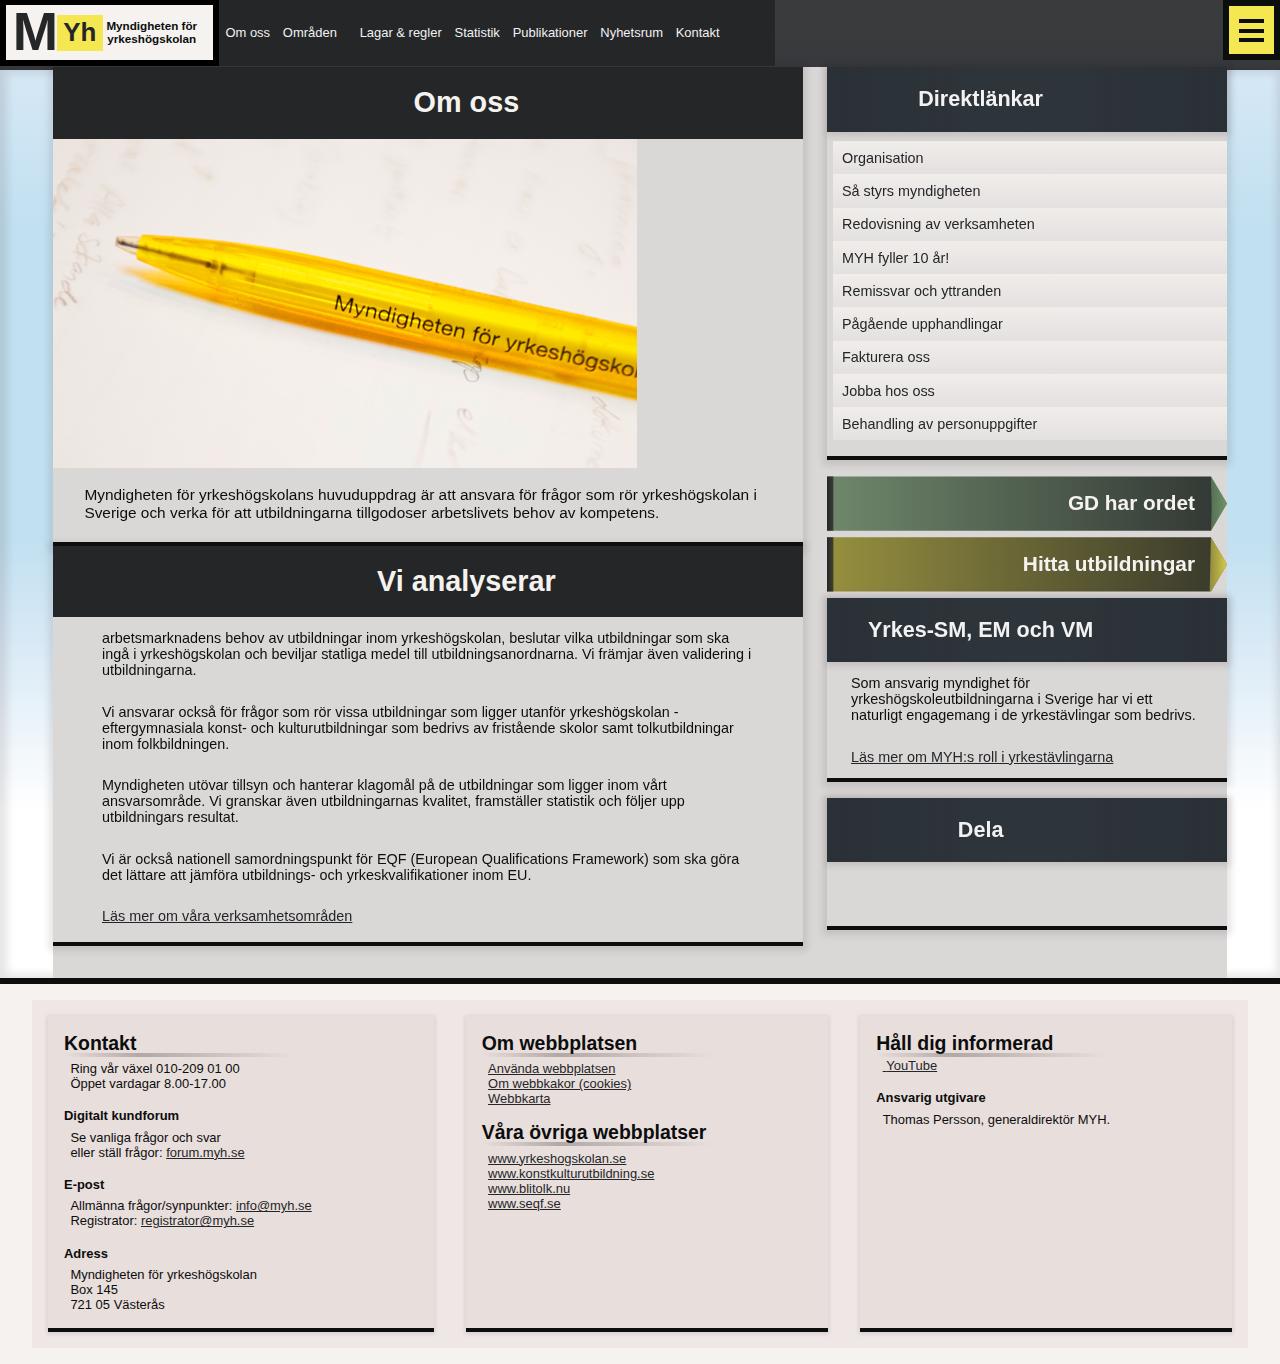
==== site/about/index.html @ 89498487 "yet more tag cleanup" ====
﻿<!DOCTYPE html>
<head><title> Om oss - Myndigheten för yrkeshögskolan </title>
	<meta name="keywords" content="myndigheten för yrkeshögskolan, utbildning, yrkeshögskolan" />
	<meta name="description" content="Myndigheten för yrkeshögskolan bidrar till att försörja arbetslivet med rätt kompetens i rätt tid." />

  <meta http-equiv="Content-Type" content="text/html; charset=UTF-8" />
  <meta name="viewport" content="width=device-width" />
  <meta http-equiv="X-UA-Compatible" content="IE=edge" />
  <link rel="shortcut icon" type="image/x-icon" href="/assets/images/favicon.ico" />
  <link rel="stylesheet" href="https://use.fontawesome.com/releases/v5.7.0/css/all.css" integrity="sha384-lZN37f5QGtY3VHgisS14W3ExzMWZxybE1SJSEsQp9S+oqd12jhcu+A56Ebc1zFSJ" crossorigin="anonymous" />
  <link href="/css/main.css" rel="stylesheet" />
</head>

<body>

  <input class="burger-check" id="expand" type="checkbox">

  <header role="banner" class="">

    <nav class="nav-main">
      <ul class="nav-links" aria-label="" role="navigation">
        <li><div class="myh-logo-text">
          <a href="index.html">
            <span class="header-logo">M</span>
            <span class="yh">Yh</span>
            <div class="tagline">Myndigheten för <div> yrkeshögskolan </div></div>
          </a>
        </div></li>

        <li><a href="/site/about/">Om oss</a></li>

        <li id="areas-link">
          <a href="/site/areas/">Områden</a>
          <menu id="areas" class="nav-sub">
            <ul class="menu menu-across">
              <li><a href="/site/areas#yrkeshogskolan">Yrkeshögskolan</a></li>
              <li><a href="/site/areas#konstkulturutbildningar">Konst- och kultur</a></li>
              <li><a href="/site/areas#tolk">Tolk </a></li>
              <li><a href="/site/areas#tillsyn">Endast tillsyn</a></li>
              <li><a href="/site/areas#seqf">SeQF</a></li>
              <li><a href="/site/areas#validering">Validering</a></li>
            </ul>
          </menu>
        </li>

        <li><a href="/site/regulations/">Lagar & regler</a></li>
        <li><a href="/site/stats/">Statistik</a></li>
        <li><a href="/site/published/">Publikationer</a></li>
        <li><a href="/site/newsdesk/">Nyhetsrum</a></li>
        <li><a href="/site/contact/">Kontakt</a></li>
      </ul>
    </nav>

    <form class="search" action="/Sok/" method="get">
      <i class="icon-b-search-dark"></i>
      <input type="search" id="header_global_search" placeholder="sök..." name="q" />
      <button type="submit">Sök</button>
    </form>

    <div class="myh-burger">
      <label for="expand" class="burger"></label>
    </div>

  </header>

  <main class="perspective-top page-content">


    <div class="content">
      <div class="primary">

        <section class="">
          <h1>Om oss</h1>

          <img src="/img/MYH_Penna.png" alt="" />

          <div class="teaser">
            <p>Myndigheten för yrkeshögskolans huvuduppdrag är att ansvara för frågor som rör yrkeshögskolan i Sverige och verka för att utbildningarna tillgodoser arbetslivets behov av kompetens. </p>
          </div>
        </section>


        <section class="raw-text">
          <h1>Vi analyserar</h1>
          <p>arbetsmarknadens behov av utbildningar inom yrkeshögskolan, beslutar vilka utbildningar som ska ingå i yrkeshögskolan och beviljar statliga medel till utbildningsanordnarna.&nbsp;Vi främjar även validering i utbildningarna.</p>
          <p><span>Vi ansvarar också&nbsp;</span><span>för frågor som rör vissa utbildningar&nbsp;</span><span>som ligger utanför yrkeshögskolan&nbsp;- eftergymnasiala konst- och kulturutbildningar som <span>bedrivs av fristående skolor&nbsp;</span>samt</span><span>&nbsp;</span><span>tolkutbildningar inom folkbildningen.</span></p>
          <p>Myndigheten utövar tillsyn och hanterar klagomål på de utbildningar som ligger inom vårt ansvarsområde. Vi granskar även utbildningarnas kvalitet, framställer statistik och följer upp utbildningars resultat.</p>
          <p>Vi är också nationell samordningspunkt för EQF (European Qualifications Framework) som ska göra det lättare att jämföra utbildnings- och yrkeskvalifikationer inom EU.</p>
          <p><a title="Till avdelningen Verksamhetsområden" href="/site/areas/">Läs mer om våra verksamhetsområden</a></p>
        </section>

      </div>


      <div class="sidebar" role="complementary">

        <section class="sub-nav">
          <h2>Direktlänkar</h2>
          <ul class="menu">
            <li><a href="/site/about/Organisation/">Organisation</a></li><li><a href="/site/about/Sa-styrs-myndigheten/">Så styrs myndigheten</a></li><li><a href="/site/about/Redovisning-av-verksamheten1/">Redovisning av verksamheten</a></li><li><a href="/site/about/MYH-fyller-10-ar/">MYH fyller 10 år!</a></li><li><a href="/site/about/Remissvar-och-yttranden/">Remissvar och yttranden</a></li><li><a href="/site/about/Pagaende-upphandlingar/">Pågående upphandlingar</a></li><li><a href="/site/about/Fakturera-oss/">Fakturera oss</a></li><li><a href="/site/about/Jobba-hos-oss/">Jobba hos oss</a></li><li><a href="/site/about/Behandling-av-personuppgifter/">Behandling av personuppgifter</a></li></ul>
        </section>

        <div class="box-banner green"><a href="/site/about/Organisation/Generaldirektoren-GD/GD-har-ordet/">GD har ordet</a></div>
        <div class="box-banner yellow"><a href="/Hitta-utbildningar/">Hitta utbildningar</a></div>

        <section class="">
          <h2>Yrkes-SM, EM och VM</h2>
          <div class="raw-text"><p>Som ansvarig myndighet för yrkeshögskoleutbildningarna i Sverige har vi ett naturligt engagemang i de yrkestävlingar som bedrivs.</p>
            <p><a href="/site/about/Var-roll-i-yrkestavlingarna/">Läs mer om MYH:s roll i yrkestävlingarna</a></p></div>
        </section>


        <section class="social-box">
          <h2>Dela</h2>
          <ul class="social-links">
            <li> <a title="Dela via Facebook" class="icon-b-facebook-dark" href="https://www.facebook.com/sharer/sharer.php?u=http%3a%2f%2fwww.myh.se%2fOm-oss%2f" rel="nofollow" target="_blank"><span class="visually-hidden">Dela via Facebook</span></a> </li>
            <li> <a title="Dela via Twitter" class="addthis_button_twitter icon-b-twitter-dark" href="https://twitter.com/share?url=http%3a%2f%2fwww.myh.se%2fOm-oss%2f&amp;text=Om+oss" rel="nofollow" target="_blank"><span class="visually-hidden">Dela via Twitter</span></a> </li>
            <li> <a title="Dela via E-post" class="addthis_button_email icon-b-mail-dark" href="mailto:?body=%0d%0aOm oss%0d%0ahttp%3a%2f%2fwww.myh.se%2fOm-oss%2f&amp;subject=" rel="nofollow"><span class="visually-hidden">Dela via E-post</span></a> </li>
          </ul>
        </section>

      </div>
    </div>

  </main>

<footer>
  <div role="contentinfo" class="footer-content">

    <div class="footer-column">
      <h2>Kontakt</h2>
      <p>Ring vår växel <strong>010-209 01 00</strong>
        <br/>Öppet vardagar <strong>8.00-17.00</strong> </p>
      <h4>Digitalt kundforum</h4>
      <p><span>Se vanliga frågor och svar </br> eller ställ frågor: </span><a href="https://forum.myh.se" target="_blank">forum.myh.se</a></p>
      <h4 class="tel"><span class="type">E-post</span></h4>
      <p>Allmänna frågor/synpunkter: <a class="email" href="mailto:info@myh.se">info@myh.se<br /></a>Registrator: <a class="url" href="mailto:registrator@myh.se">registrator@myh.se</a></p>
      <h4 class="tel"><span class="type">Adress</span></h4>
      <div class="adr"> <p class="">Myndigheten för yrkeshögskolan<br />Box 145<br />

      <span class="postal-code">721 05</span> <span class="locality">Västerås</span></p> </div>
    </div>

    <div class="footer-column">
      <h2>Om webbplatsen</h2>
      <p><a title="Använda webbplatsen" class="url" href="/Om-webbplatsen/Anvanda-webbplatsen/">Använda webbplatsen</a><br /><a title="Om webbkakor (cookies)" class="url" href="/Om-webbplatsen/Webbkakor-pa-den-har-webbplatsen/" accesskey="8">Om webbkakor (cookies)</a><br /><a class="url" href="/Webbkarta/" accesskey="3">Webbkarta</a><br /><br /></p>
      <h2>Våra&nbsp;övriga webbplatser</h2>
      <p><a class="url" href="https://www.yrkeshogskolan.se" target="blank">www.yrkeshogskolan.se<br /></a><a href="https://www.konstkulturutbildning.se" target="_blank">www.konstkulturutbildning.se</a><br /><a class="url" href="https://www.myh.se/blitolk/" target="_blank">www.blitolk.nu</a><br /><a href="https://www.seqf.se" target="_blank">www.seqf.se</a></p>
    </div>

    <div class="footer-column">
      <h2>Håll dig informerad</h2>
      <ul class="footer-social-media"> <li><a href="https://www.youtube.com/channel/UC8iPn0eKy-5vQ6Mx_-ep-KA" target="_blank"><em class="fab fa-youtube">&nbsp;</em>YouTube</a></li> </ul>

      <h4>Ansvarig utgivare</h4> <p>Thomas Persson, generaldirektör MYH.</p>
    </div>

  </div>
</footer>

</body>
</html>
---- css/main.css ----
/* vim: tabstop=2 shiftwidth=2 */

@import "peripheral.css";
@import "header.css";
@import "media.css";
@import "input.css";
@import "component/actions.css";
@import "component/articles.css";
@import "component/calendar.css";


/* wanted to put in own file but wasnt compatible with live reload solution... */
:root { /* general vars */
  /* SIZES */
  --space:             1.2rem;
  --space-lg:          1.6rem;
  --space-edges:       0.4rem;

  /* should also use: */
  --pad-section:       1.0rem;
  --pad-section-inner: 0.4rem;
  --pad-to-edge:       0; /* hug outer sides until start putting padding around */
  
  --sidebar-margin:    var(--space);
  --link-offset:       var(--header-height);
  --side-min-fraction: 0.30;
  --side-min-pixels:   300px;
  --side-max-fraction: 0.70;
  --side-max-pixels:   500px;

  --header-height:     4.2rem; /* the slim header when not open */
  /* --header-height:     3.6rem; /1* the slim header when not open *1/ */
  --logo-top-height:   5rem; /* this ok - height of pre-header logo */
  --article-img-above-margin: 6rem;

  --line-width:        0.4rem; /* main design line/border width */ /* 0.125 normally 2px but nah ends up weird when font scales to like 1.67 and shize */
  --content-max-width: 1000px;

  --perspective:       100;
  --parallax:          12;
  --parallax-scale:    calc(1 + (1 / var(--perspective) * var(--parallax)));
  --parallax-px:       calc(-1px * var(--parallax));
  --parallax-sm:       calc(0.50 * var(--parallax));
  --parallax-sm-scale: calc(1 + (1 / var(--perspective) * var(--parallax-sm)));
  --parallax-sm-px:    calc(-1px * var(--parallax-sm));
  --para:              var(--parallax-sm);
  --para-px:           var(--parallax-sm-px);
  --para-scale:        var(--parallax-sm-scale);

  /* COLORS */
  --hue-1:             180;
  --hue-2:             208;
  --hue-3:              55;
  --hue-4:              0;
  /* --myh-yellow:        hsl(55, 100%, 51%); */
  --myh-yellow:        hsl(55, 89%, 64%); /* tone of yellow when slightly transp */
  --bg-light-blue:     hsl(205, 61%, 90%);
  --bg-light-blue-2:   hsl(201, 62%, 85%);
  /* --good-yellow:        hsl(49, 85%,70%, 0.4); */
  --lum-dark-1:         5%;
  --lum-dark-2:        15%;
  --lum-dark-3:        25%;
  --lum-light-1:       calc(100% - var(--lum-dark-1));
  --lum-light-2:       calc(100% - var(--lum-dark-2));
  --lum-light-3:       calc(100% - var(--lum-dark-3));
  --sat-low-1:           4%;
  --sat-low-2:          9%;
  --sat-mid-1:          16%;
  --sat-mid-2:          22%;
  --sat-high-1:         36%;
  --sat-high-2:         50%;

  --light-1:           hsl(var(--hue-2), var(--sat-low-1), var(--lum-light-1));
  --light-text:        hsl(29, var(--sat-mid-2), var(--lum-light-1));

  --nav-accent: hsla(var(--hue-3), var(--sat-mid-1), var(--lum-dark-3), 0.75);
  --neutral-accent: #9ae; /* link? */
  --dark-1:     hsl(var(--hue-1),  var(--sat-low-1),  var(--lum-dark-1));
  --dark-2:     hsl(var(--hue-2),  var(--sat-low-1),  var(--lum-dark-2));

  --opacity-regular:  0.25;
  --opacity-faint:    0.12;
  --box-regular-color:    hsla(0, 10%, var(--lum-dark-2), var(--opacity-regular));
  --box-faint-color:      hsla(0, 20%, var(--lum-dark-2), var(--opacity-faint));
  --box-regular-color-flip: var(--box-regular-color); /* light mode always dark shadows */
  --box-faint-color-flip:   var(--box-faint-color);

  --gradient-bg-main: linear-gradient(-77deg, hsl(280, var(--sat-low-2), 12%), hsl(100, var(--sat-low-2), 12%));
  /* --heading-on-img-bg: linear-gradient(30deg, */
  /*     hsl(var(--hue-2), var(--sat-mid-1), 25%, 0.50) 30%, */
  /*     hsl(var(--hue-1), var(--sat-mid-1), 10%, 0.30) 50%); */
  --heading-on-img-bg: hsl(var(--hue-2), var(--sat-mid-1), 25%, 0.50);
  --heading-no-img-bg: linear-gradient(to bottom,
      /* transparent -50%, */
      hsl(var(--hue-2), var(--sat-mid-1), 25%, 0.20),
      hsl(var(--hue-2), var(--sat-mid-2), 25%, 0.80) 80%
      );
  --section-bg: hsl(var(--hue-4), var(--sat-mid-2), 68%, var(--opacity-faint));

  
  --border-opacity:      0.20;
  --light-border-color:  hsl(var(--hue-1), 7%, 0%, var(--border-opacity));
  --thin-border-width:   0px;

  --fg-1:       var(--dark-1);
  --fg-2:       var(--dark-2);

  --lum-fg-1:   var(--lum-dark-1);
  --lum-fg-2:   var(--lum-dark-2);
  --lum-fg-3:   var(--lum-dark-3);
  --bg-1:       var(--light-1);
  --bg-2:       var(--light-text);
  --lum-bg-3:   var(--lum-light-3);
  --lum-bg-1:   var(--lum-light-1);
  --lum-bg-2:   var(--lum-light-2);

  --applying-color: hsl(var(--hue-1), var(--sat-mid-1), 50%, 0.6);
  /* --applying-color: var(--myh-yellow); */
  /* --applying-color: hsl(55, 100%, 51%, 0.8); */
  --existing-color: hsl(var(--hue-2), var(--sat-mid-1), 50%, 0.6);
  /* --existing-color: hsl(var(--hue-2), var(--sat-mid-1), 10%, 0.8); */
  /* was digging with hue at 180 and 208 respectively. green/blue */
  
  --search-visible: none;
  --nav-visible: none;
  --display-tagline: none;
  /* --search-visible: hidden; */
  /* --nav-visible: hidden; */
}

@media screen and (min-width: 800px) {
  :root {
    --space: 1.5rem;
    --space-lg: 2.0rem;
    --display-tagline: inline-flex;
  }
}
@media screen and (min-width: 1100px) {
  :root {
    --pad-to-edge: var(--space-edges);
    --nav-visible: block;
    /* --nav-visible: visible; */
    --search-visible: block;
    /* --search-visible: visible; */
  }
  .nav-links {
     background: var(--fg-2);
     /* overflow-x: hidden; */
   }
 .applies {
   flex-direction: row;
   display: flex;
   /* align-items: space-between; */
   /* align-items: inherit; */
  }
 .apply-header > * {
   display: block;
 }
}
@media screen and (max-width: 600px),
       screen and (max-height: 600px) {
  :root {
    --space: 0.8rem;
    --space-lg: 1.2rem;
  }
 .applies {
   flex-direction: column;
   /* align-items: space-between; */
   align-items: inherit;
  }
 .apply-header > * {
   display: inline;
 }
}
@media not all and (min-resolution:.001dpcm), /* is safari */
       (prefers-reduced-motion: reduce) {     /* wants no parallax */
  :root {
    --perspective: 1; /* just to be sure */
    --parallax:    0;
  }
}
@supports (-webkit-overflow-scrolling: touch) { /* iOS devices */
  body { /* prevent insane bumping of p font size in landscape and more */
    text-size-adjust: 100%; -webkit-text-size-adjust: 100%;
  }
}
@media only screen and (-webkit-device-pixel-ratio: 3) {
  :root { /* *im thinking this is what it's about. 3 vs 2 pixels per pixel */
  }
}
@media only screen and (min-device-width : 375px) and (max-device-width : 812px) and (-webkit-device-pixel-ratio : 3) {
  /* iphone x */
} @media only screen and (min-device-width : 375px) and (max-device-width : 667px) {
  /* iphone 6-8. i mean not really tho could be loads?? */
} @media only screen and (min-device-width : 414px) and (max-device-width : 736px) {
  /* 6-8 plus */
}
@media screen and (max-width: 400px) {
  :root {
    /* font-size: 0.80rem; */
  }
}
@supports (backdrop-filter: blur(1px)) {
 
}
@supports not (backdrop-filter: blur(1px)) {
  /* fallbacks for firefox... */
 
}

* {
  box-sizing: border-box;
  /* margin:  0.1rem; */
  /* padding: 0.1rem; */
}

html {
  /* height: 100%; */ /* setting height 100% makes sticky header disappear after that amount */
  /* which isnt good, but investigate for sticky/parallax effects - means sticky sections without prog higher z-index chaos? */
 
  overflow-x: hidden; /* gotta be on both or doesnt work on iphone hmm */
  overflow-y: visible;
  scroll-behavior: smooth; /* makes in-page links scroll to target beautifully in chrome */
}

body {
  font-family: 'Open Sans', sans-serif;
  color: var(--fg-1);
  margin: 0;
  height: 100%;
  display: flex;
  flex-flow: column;
  font-size: 0.9rem;
  
  background: linear-gradient(to bottom,
    transparent 2%,
    var(--bg-light-blue) 8%,
    var(--bg-light-blue-2) 25%,
    var(--bg-light-blue-2) 60%,
    var(--bg-light-blue) 70%,
    transparent 90%
    );
  background-repeat: no-repeat;
  background-attachment: fixed;
  /* background-color: var(--bg-1); */
  /* background-color: var(--bg-light-blue); */
  transform: translateZ(0px); /* needed by some browsers */ /* on parent of parallax wrapper (which is main) */
}


ul {
  padding-inline-start: 0.4rem;
  margin: 0.2rem 0;
}

li {
  list-style: none;
  /* padding: 0 0.5em 0 0; */
  padding-right: 0.4em;
}

nav a {
  /* color: var(--fg-2); */
  /* background: hsl(var(--hue-3), 20%, 60%, 0.2); */
}
nav a, menu a, .menu a, section h2 > a, section h1 > a {
  text-decoration: none;
}

.visually-hidden {
  display: none;
  visibility: hidden;
}

.intro,
 .article-flow, .article-item,
 .cal-item,
.action-twin,
footer, .footer-content, .footer-column {
  background: var(--section-bg);
}
.intro, .article-flow, .article-item,
 .cal-list,  .action-twin,
.footer-column {
   box-shadow: 0px 1px 4px 1px var(--box-faint-color);
}

.content > * { /* primary, sidebar... */
  /* box-shadow: 1px 1px 4px 1px var(--box-faint-color); */
}


menu {
  /* overflow-x: scroll; */
  /* position: relative; */
  display: flex;
  padding: 0;
  /* flex-wrap: wrap; */
  /* flex: 1 2 auto; */
}
.menu { /* ul usually inside a menu, should go in an actual menu or nav */
  /* display: flex; /1* hmm if skip flex on this then .areas behaves reasonable... *1/ */
  justify-content: space-around;
  align-items: center;
  /* flex-wrap: nowrap; */
  flex: 1 1 auto;
}
.menu > li {
  padding: 0.6em;
  background: linear-gradient(to bottom, var(--bg-2) -40%, transparent 170%);
}
.menu > li:hover {
  /* filter: invert() contrast(100%); */
  filter: invert() contrast(70%) brightness(130%);
  /* padding: 0.4em; */
  /* background: linear-gradient(to bottom, var(--bg-2) -30%, transparent 130%); */
}
.menu-down {
  display: flex;
  flex: 1 2 auto;
  flex-wrap: wrap;
  justify-content: flex-start;
}
.menu-down li {
  /* min-width: 100%; /1* ensure each gets own line *1/ */
  min-width: 55%; /* ensure each gets own line */
  /* annoying is it takes that as off like, maximum possible, instead of self */
  background: linear-gradient(to bottom,
    hsl(var(--hue-1), 30%, 40%, 0.3) 0%,
    hsl(var(--hue-2), 30%, 40%, 0.3) 120%);
  padding: 0.4rem;
}
.menu-across {
  display: flex; /* hmm if skip flex on this then .areas behaves reasonable... */
  overflow-x: scroll;
  flex-wrap: nowrap;
  justify-content: space-evenly;
  align-items: space-between;
  width: 100%; /* maybe not necessarily tho... but probably */
}
.menu-across > li {
  margin: 0 0.4rem;
}

nav {
  /* position: relative; */
  display: flex;
  overflow-x: scroll;
  /* flex-wrap: wrap; */
  flex: 0.2 2 auto;
  /* background: linear-gradient(-77deg, var(--bg-1) 0%, var(--nav-accent) 50%); */
  /* background-color: var(--fg-2); */
  color: var(--bg-1);
}
nav > ul > li:hover {
  background: var(--fg-1);
  /* filter: invert(); */
}

.nav-tools { /* top tool menu */
  /* position: absolute; */
  position: relative;
  right: 0; bottom: 0;
  color: var(--fg-1);
  z-index: 10;
  margin-right: 1rem;
}

.nav-banners { /* box of banner links */
  /* margin: 1.0rem 0; */
  /* height: auto; */
  display: flex;
  flex-direction: column;
  align-items: stretch;
  /* margin: auto; */
  padding-bottom: 6rem; /* haphazard adj for what appears to be a bug? w section expansion vs content */
}
.box-banner { /* box of banner links */
  /* position: sticky; */
  /* top: var(--header-height); */
  /* left: 0; */
}
/* new box banner DIY */
.box-banner { /* box of banner links */
  --arrow-width-start: calc(4 * var(--line-width));
  --arrow-width: var(--arrow-width-start);
  --arrow-front: 1rem;
  margin-bottom: var(--pad-section-inner);
  padding: 1rem;
  padding-right: 2.0rem;
  /* position: relative; */ /* breaks inline somehow? */
  text-align: right;
  
  --banner-color: transparent;
  --border-color: var(--fg-2);
  background: linear-gradient(to right, 
         var(--banner-color) -100%,
         var(--fg-2) 120%);
    
  --path: polygon(0 0, calc(100% - var(--arrow-front)) 0,
             100% 50%, calc(100% - var(--arrow-front)) 100%,
               /* 0 100%, 0 50%); */
               0 100%);
    
  clip-path: var(--path);
  transition: clip-path 1.0s;
}

.box-banner.light {
  --border-color: var(--bg-2);
}
.box-banner.alpha {
  --border-color: hsl(var(--hue-2), var(--sat-low-2), var(--lum-light-3), 0.5);
}
.box-banner.left {
  --path: polygon(100% 0, 100% 100%, 
             calc(0% + var(--arrow-front))  100%,
             0 50%,
             calc(0% + var(--arrow-front))   0);
             /* very nice anim btw when switch right-left. explore... */
}
.box-banner::before, .box-banner::after { /* make the arrows */
  position: absolute;
  content: "";
  top: 0;
  height: 100%;
  width: var(--arrow-width);
  transition: width 0.4s;
  z-index: -1;
}
.box-banner::before { /* make the arrow */
  background: linear-gradient(to right, var(--border-color) 0%, transparent 100%);
  left: 0rem;
  --half: calc(50% - 0.5*var(--arrow-width-start) + var(--line-width));
  clip-path: polygon(
     0 0, var(--half) 0,
     calc(100% - var(--arrow-width-start) + var(--line-width)) 50%,
     var(--half) 100%, 0 100%);
}

.box-banner::after {
  background: linear-gradient(to right, transparent -50%, var(--banner-color) 130%);
  right: 0;
  clip-path: polygon(0 0, 100% 0, 100% 100%, 0% 100%, 40% 50%);
}

.box-banner.left::before { /* make the arrow */
  background: linear-gradient(to left, var(--border-color) 0%, transparent 100%);
  --half: calc(100% - (50% - 0.5*var(--arrow-width-start) + var(--line-width)));
  clip-path: polygon(100% 0, 100% 100%,
         var(--half) 100%,
         calc(0% + var(--arrow-width-start) - var(--line-width)) 50%,
         var(--half) 0%);
   right: 0;
   left: unset;
 }
.box-banner.left::after {
  clip-path: polygon(100% 0, 100% 100%, 50% 100%, 50% 50%, 50% 0);
  opacity: 0.5;
}

.box-banner a {
  font-size: 1.3rem;
  line-height: 1.4rem;
  text-decoration: none;
  align-self: center;
  color: var(--bg-2);
  font-weight: 600;
  z-index: 10;
}
.box-banner a h1, .box-banner a > div, .box-banner img {
  display: inline;
  width: 30%;
}
.box-banner:hover {
  /* XXX some weird thing on article-section h2 hover, these also get affected */
  /* filter: saturate(90%); */
  --arrow-width: 80%;
  --arrow-front: 2rem;
}
.box-banner:hover a {
  text-shadow: 1px 1px 1px var(--box-faint-color);
}
.box-banner.green {
  --banner-color: hsl(110, var(--sat-high-2), 70%, 0.7);
}
.box-banner.yellow {
  --banner-color: var(--myh-yellow);
}
.box-banner.blue {
  --banner-color: hsl(233, 60%, 30%, 0.8);
}
.box-banner.black {
  --banner-color: var(--dark-2);
}

.box-banner.advanced  {
  position: relative;
  display: flex;
  padding: 0;
  text-align: left;
  height: 50%;
}
.box-banner.advanced > img {
  position: relative;
  left: 0; top: 0;
  height: 100%;
  object-fit: cover;
}
.box-banner.advanced > h3 {
  position: absolute;
  left: 0.6rem;
  top: 15%; /* basically midddle, of square eu star anyways, other stuff? */
  /* det breaks on longer text haha */
  text-align: left;
  color: var(--bg-2);
}
.box-banner.advanced > a  {
  position: relative;
  height: auto;
  /* font-size: 1.2em; */
  line-height: 1.2em;
  padding: 0.4rem 1.6rem 0.4rem 0.4rem;
  white-space: pre-wrap;
}


.nav-communications {
  /* display: flex; */
  /* flex-wrap: nowrap; */
}
.nav-communications > ul {
  display: flex;
  flex-wrap: nowrap;
  justify-content: space-around;
}
.nav-communications > ul > li {
  margin: 0 0.5rem;
}

.widescreen-safe > h2 {
}

main {
  border: 0; /* covered by .line-bottom-h */
  /* max-width: var(--content-max-width); */
  /* margin: auto; /1* causes everything always squished in middle no matter flexin *1/ */

  display: flex;
  flex-flow: column wrap;
  justify-content: space-between;
  position: relative;
  box-shadow: inset 2px 1px 9px 5px var(--box-faint-color);
  z-index: 2;
}

.content { /* anything below intro */
  z-index: 15;
  /* background: var(--bg-1); */
  /* OR */
  /* background: hsla(0, 10%, 80%, 0.7); */
  /* backdrop-filter: blur(2rem) brightness(120%); */
  /* OR */
  background: hsla(0, var(--sat-low-1), var(--lum-light-2), 1.0);
  /* padding-top: 0.8rem; */
  
  max-width: 1350px;
  
  display: flex;
  flex-wrap: wrap;
  justify-content: space-evenly;
  margin: auto;
  padding-bottom: 2rem;
}
.content > * {
  justify-content: flex-start;
  /* justify-content: space-between; */
  /* align-items: flex-start; */
  /* flex: 1 1; */
}
/* .content section { */
/*   margin-bottom: 2.0rem; */
/* } */

.primary { /* general content on left side */
  flex: 1.5 3 400px;
  /* min-width: max(60%, 400px); */
  /* max-width: 100%; */
  max-width: 750px;
  margin: 0;
  /* margin-right: 0.4rem; */
  /* border-right: 0.4rem solid; */
  /* border-right: 1px solid; */
 
  display: flex; /* needed here as well no? */
  flex-wrap: wrap;
  position: relative;
  justify-content: center;
  /* align-items: center; *1/ /1* makes top not line up nice :/ */
  /* align-items: space-between; /1* makes top not line up nice :/ */
  align-items: normal;
}
.primary > section {
  /* padding-left: var(--pad-to-edge); */
}
.sidebar { /* extra content in right sidebar, responsively wrapping to below primary as needed */
  /* flex: 2 1 auto; */
  flex: 2 4 200px;
  max-width: 400px;
  position: relative;
  /* justify-content: space-between; */
  justify-content: flex-start;
  align-items: space-between;
  margin-left: var(--sidebar-margin);
  /* border-left: 0.4rem solid; */
  /* border-left: 1px solid; */
  
  display: flex;
  /* flex-flow: column wrap; */
  flex-wrap: wrap;
  flex-direction: column; /* without still wraps same BUT stuff isnt fitted to width etc */
  /* min-width: max(calc(100% * var(--side-min-fraction)), var(--side-min-pixels)); */
  /* /1* min-width: calc(100% * var(--side-min-fraction)); *1/ */
  /* flex: 1 2 30%; */
  flex: 1 2 150px;
  /* flex: 0.1 5 30%; */
}
.sidebar > section > h2 { /* hug edge until we hit max-width */
  /* padding-right: var(--pad-to-edge); */
  /* other issue with this is would need to keep track of more things to handle when flex is wrapping etc. no go? */
  padding: 1.2rem 7.0rem 1.2rem 1.2rem;
}
.sidebar > section  {
  margin-bottom: 1rem;
}

section { /* one main section (header + piece of content) */
  /* flex: 2 1 auto; */
  width: 100%;
  position: relative;
  justify-content: center;
  align-items: center;

  /* background: var(--section-bg); */
  /* background: var(--fg-1); */

  /* padding: var(--pad-section-inner); */
  /* padding: 0 var(--pad-section-inner) var(--pad-section-inner) var(--pad-section-inner); */
  /* padding-bottom: var(--pad-section-inner); */
  border-bottom: 4px solid;
  box-shadow: 0px 1px 7px 4px var(--box-faint-color);
}
section ul {
  padding: 0 0.4rem;
  /* border-bottom: 2px solid; */
}
/* section h1, section h2 { */
section > h1, section > h2 {
  text-align: center;
  padding:  var(--space) var(--pad-section-inner);
  padding: 1.2rem 1.2rem 1.2rem 6rem;
  width: 100%;
  /* z-index: -1; */
  z-index: 12;
  margin: 0;

  position: sticky;
  top: 0;
}
section > h1 {
  background: var(--fg-2);
  color: var(--bg-2);
  /* margin: 0; */
}
section > h2 { /* is also img bg somehow... fix */
  color: var(--bg-1);
  background: linear-gradient(to right,
    hsl(var(--hue-2), var(--sat-high-1), 8%, 0.87) -25%,
    hsl(var(--hue-2), var(--sat-mid-1), 17%, 0.95) 50%,
    hsl(var(--hue-2), var(--sat-high-1), 8%, 0.87) 125%);
  box-shadow: 1px 2px 6px 2px var(--box-faint-color);
  
  position: sticky;
  top: 0;
  /* top: var(--header-height); */
  /* z-index: 10; */
  left: 0;
  z-index: 30;
  backdrop-filter: blur(4px);

}
section > h3 {
  padding: 0.4rem 0.8rem;
  color: var(--fg-2);
  background: var(--bg-2);
  margin-bottom: 0.4em;
}
section > ul > li > h3 { /* from calendar div - could be generic for minor headings?? */
  text-align: center;
  width: 100%;
  padding: 1rem 0;
  margin: 0 0;
  background: linear-gradient(70deg, transparent -10%, var(--bg-1), var(--bg-2), transparent 110%);
  opacity: 0.9;
  border-left: 0.4rem solid;
}

section > ul { /* from calendar div - could be generic for minor headings?? */
  padding: 0.4rem 0.0rem 0.8rem 0.4rem;
  /* padding-top: 0.8rem; */
  /* padding-bottom: 0.8rem; */
}
section > ul > li { /* from calendar div - could be generic for minor headings?? */
  padding-bottom: 0.4rem;
  padding-top: 0.4rem;
  padding-left: 0.8rem;
}
p {
  padding-left: 0.4rem;
  max-width: 700px;
  margin: auto;
}
section > p {
  padding: 0.4rem 1.2rem 0.8rem;
}
.flip-headings > h2 {
  color: var(--fg-1);
  background: var(--bg-2);
}

.contact-info > p {
  margin-bottom: 2rem;
  padding-left: 1rem;
}

section h2 > a { /* filter publications stuff */
  text-decoration: none;
}
.teaser { /* generally page intro text */
  font-size: 1.07em;
  padding: 1em;
 
}

.filter { /* filter publications stuff */
}
.filter > h3 { /* filter publications stuff */
  border-left: 0.4rem solid;
}
.filter > ul { /* filter publications stuff */
  margin-left: 0.4rem;
}
.filter-submenu > li:first-of-type { /* filter publications stuff */
  font-weight: 600;
  margin-top: 0.8rem;
  margin-bottom: 0.4rem;
  /* border-bottom: 0.2rem solid; */
}

.filter-submenu > li:nth-of-type(2) { /* filter publications stuff */
  border-top: 0.2rem solid;
}
.filter-submenu > li > a {
  display: flex;
  justify-content: space-between;
}
.filter-submenu > li > a > span {
  position: absolute;
  right: 0;
  margin-right: 0.8rem;
  font-size: 0.87em;
}

.menu-item-number, .filter-submenu > li > a > span { /* same shit */
  margin-left: 1rem;
  text-align: right;
  /* filter: invert(); */
  /* padding: 0.2rem 0.8rem 0; */
  /* /1* margin: -0.8rem; *1/ */
  background: var(--fg-2);
  color: var(--bg-2);
  
  padding: 0.4rem 1.8rem 0.8rem 1.2rem;
  margin: -0.8rem;
}

.subscribe {

}
/* main > section:first-of-type { /1* top section: no upper border *1/ */
/* } */
/* main > section:last-of-type { /1* last section, no bottom border *1/ */
/* } */


a {
  color: var(--fg-2);
}
a:focus, a:hover {
  /* transform: scale(1.15); */
  filter: brightness(115%) drop-shadow(0.2rem 0.2rem 0.3rem 0.1rem var(--fg-1));
  /* text-shadow: 1px 1px 1px var(--bg-2); */
  text-shadow: 1px 1px 1px var(--box-faint-color);
  /* box-shadow: 1px 1px 3px var(--fg-2); */
}



/* h4::first-yetter { /1* nice looking fancy. why isnt applying within category?? *1/ */
/*   font-size: 110%; */
/*   /1* filter: brightness(110%); *1/ */
/* } */
/* h4::first-letter { /1* try smthing *1/ */
/*   font-size: 110%; */
/*   background: var(--myh-yellow); */
/*   padding-left: 0.2rem; */
/* } */

/* /1* bs to recreate logo sorta. but need first two letters obvs. *1/ */
/* h4 { */
/*   position: relative; */
/* } */
/* h4::before { /1* try smthing *1/ */
/*   position: absolute; */
/*   left: -0.4rem; top: -0.2rem; */
/*   content: ""; */
/*   background: var(--myh-yellow); */
/*   width: 1rem; */
/*   height: 1.0rem; */
/*   z-index: -1; */
/*   padding: 0.2rem; */
/*   padding-left: 0.2rem; */
/* } */
/* h4::first-letter { /1* nice looking fancy. why isnt applying within category?? *1/ */
/*   font-size: 120%; */
/*   margin-right: 0.4rem; */
/* } */

.absolute {
  position: absolute;
  top: 0;
}
.flex {
  display: flex;
}
.flex-col {
  flex-flow: column wrap;
}
.flex-break, .flex-break-col { flex-basis: 100%; }
.flex-break     { height: 0; } /* force next flex item to new row */
.flex-break-col { width: 0;  } /* force next flex item to new col */
.grid {
  display: inline-grid;
  grid-auto-flow: column;
  grid-template-rows: repeat(6, auto);
}
.stretch-bg {
  height: 100%;
  width: 100%;
  top: 0; left: 0;
  padding: 0;
  position: absolute;
  object-fit: cover;
  overflow: hidden;
  z-index: -1;
}


.publications > ul > li > h2 {
  background-color: hsl(0, 0%, 20%, 0.8);
}

.publications-latest > li {
  padding: 0.4rem;
  margin-right: 10%;
}

.raw-text > p {
  padding: 0.8rem 1.5rem;
}


/* box with image and description of an area of education */
.area-box {
  /* background: var(--bg-2); */
  /* margin: 1rem; */
  /* width: 350px; */
  /* width: 100%; */
  /* max-width: 500px; */
  min-height: 300px;
  flex: 2 1 350px;
  display: flex;
  /* justify-content: space-between; */
  justify-content: flex-end; /* better */
  /* align-items: flex-end; */
  flex-direction: column;
  /* width: 50%; */
  overflow: hidden;
  position: relative;
  color: var(--bg-1);
  /* background: var(--bg-2); */
  z-index: -1;
}
/* .area-box a > img { /1* box with image and description of an area of education *1/ */
/*   background: var(--bg-2); */
/*   margin: 1rem; */
/* } */
.area-box a > h2 { /* box with image and description of an area of education */
  color: var(--bg-1);
  padding: 0.4rem 1rem;
  margin: 0;
  backdrop-filter: blur(1px) brightness(75%) contrast(80%);
  /* margin-right: 40%; */
}
.area-box p { /* box with image and description of an area of education */
  /* margin-top: 40%; */
  /* mix-blend-mode: difference; */
}
.area-box > div { /* box with image and description of an area of education */
  /* margin-right: 50%; */
  padding: 0.4rem;
  /* position: relative; */
  /* bottom: 0; */
}
/* .area-box > div, .area-box a > h2 { /1* box with image and description of an area of education *1/ */
.area-box > div { /* box with image and description of an area of education */
  backdrop-filter: blur(16px) brightness(80%) contrast(80%);
}
.area-box a img:hover { /* box with image and description of an area of education */
  transform: scale(1.08) translateX(20px);
}
.area-box a img {
  transform-origin: center;
  transition: transform 1.5s;
}


object { /* pdf n that */
  width: 100%;
  min-height: 50vh;
  margin: 2rem 0;
}
iframe {
 margin: auto;
}


.social-links {
 /* fb/twitter/email share. make a more fun widget? */
 
}


.intro {
  position: relative;
  display: flex;
  flex-wrap: wrap;
  flex: 1 1 auto;
  margin: auto;
  z-index: 1;
  width: 100%;
  max-width: 1166px;
  /* margin-bottom: -2rem; */
  /* padding-bottom: 2rem; /1* ensure blur sticks out... say what? i forget purpose *1/ */

  box-shadow: 2px 1px 9px 6px var(--box-faint-color);
  background: hsla(0, 10%, 80%, 0.7);
  backdrop-filter: blur(2rem) brightness(120%);
  -webkit-backdrop-filter: blur(2rem) brightness(120%);
}
.intro > * {
  border: var(--thin-border-width) solid var(--light-border-color);
}

section p.read-more { /* generic look for link at end of section */
  font-size: 0.85rem;
  font-weight: bold;
  text-align: right;
  /* margin-right: var(--pad-section); */
  margin: var(--pad-section-inner) 0;
  /* margin-right: var(--pad-section); */
  /* border: var(--thin-border-width) solid var(--light-border-color); */
}
section p.read-more::after { /* should auto insert right arrow icon... */
  content: " >>";
  font-size: 0.7em;
}

#site-logo, .site-logo {
  position: relative;
  margin-top: 0.6rem;
  margin-bottom: 0.2rem;
  padding-left: 1rem;
  height: 5rem;
}




.fade-5 { opacity: 0.62; }
.darken-5 { filter: brightness(55%); }
.blur-behind {
  backdrop-filter: blur(1rem);
  -webkit-backdrop-filter: blur(1rem);
}
.stick-up { /* make sticky just below header */
  position: sticky;
  top: var(--header-height);
  /* top: 0; */
}
.stick-up-high { /* make sticky just below header */
  position: sticky;
  top: -150px;
}
.hidden { visibility: hidden; }
.inline { display: inline; }
.box-regular { box-shadow: 2px 1px 5px 7px var(--box-regular-color); }
.box-faint {   box-shadow: 2px 1px 5px 3px var(--box-faint-color); }


.pagination {
  padding: 1rem;
}
.pagination > * {
  display: inline;
}
.pagination > ul > li {
  display: inline;
}
.pagination-active {
  font-weight: 900;
}

.utbildning-color {
  background: var(--myh-yellow);
  padding: 0.2rem 0.8rem;
}

.paper-bg {
  box-shadow: 0px 0px 9px 0px var(--box-faint-color);
  transition: all 0.5s;
  background: linear-gradient(13deg, hsl(30, 12%, 89%), hsl(19, 8%, 92%));
  transform: rotateZ(2deg);
}
.post-it {
   background: hsl(55, 55%, 80%, 0.95);
}
.paper-bg:hover {
  /* transform: translateZ(20deg); */
  transform: rotateZ(3deg);
}

/*************
 *  PARALLAX
 *************/
.perspective, .perspective-top { /* default perspective for main. */
  perspective: calc(1px * var(--perspective));
}
.perspective.top, .perspective-top { /* default perspective for main. */
  /* perspective-origin: top; /1* starts where i want but then want it going other dir... or maybe going up-away better, more understated... *1/ */
  /* perspective-origin: 50% 0%; /1* starts where i want but then want it going other dir... or maybe going up-away better, more understated... *1/ */
  perspective-origin: 50% 12%; /* starts where i want but then want it going other dir... or maybe going up-away better, more understated... */
}
.perspective.left { /* default perspective for main. */
  perspective-origin: left; /* starts where i want but then want it going other dir... or maybe going up-away better, more understated... */
}
.parallax-sm {
  --para: var(--parallax-sm);
  --para-scale: var(--parallax-sm-scale);
}
.parallax-bg {
  --para: var(--parallax);
  --para-scale: var(--parallax-scale);
}
.parallax-fg {
  --para: calc(-1 * var(--parallax-sm));
  --para-scale: calc(1.0 / var(--parallax-sm-scale));
}
.parallax-sm, .parallax-bg, .parallax-fg {
  /* guess if top + eg 20/100px Z then also translateY 20%? */
  /* but then 100% restored to nothing haha. half? */
  --para-px: calc(-1px * var(--para));
  transform-origin: top;
  transform-style: preserve-3d;
  transform: translateZ(var(--para-px))
             translateY(calc(0.5 * var(--para) * var(--para-px)))
             scale(var(--para-scale));
             /* translateY(calc(2.5 * var(--para) * var(--para-px))) */
             /* translateY(calc(2.5 * var(--para) * var(--para-px))) */
}

/*
 * Individual divs and sections. Attempt to keep not-so-messy.
 */
.hero {
  transform-origin: 50% 100%;
  border: 0;
  width: 100%;
  /* width: 100vw; */
  max-width: 600px;
  margin: auto;
  /* clip-path: polygon(0 0, 100% 0, 95% 120%, 5% 120%, 0 0); */
}
.shaped-bg {
  /* clip-path: polygon(120% 0, 75% 150%, 25% 150%, -20% 0); */
  clip-path: polygon(100% 0, 90% 130%, 10% 130%, 0% 0);
}

.tagline {
  display: none;
  /* position: sticky; */
  /* top: 0; */
}

#birthday-hero {
  z-index: -1;
  /* overflow: hidden; */
  transform-origin: 50% 100%;
  border: 0;
  width: 100%;
  /* width: 100vw; */
  max-width: 700px;
  margin: auto;
  /* box-shadow: 2px 1px 9px 4px var(--box-faint-color); */
  /* background-color: var(--bg-light-blue-2); */
  /* background: linear-gradient(to bottom, */
  /*   var(--bg-light-blue) 15%, */
  /*   var(--bg-light-blue-2) 25%, */
  /*   transparent 110%, */
  /*   ); */
    /* transparent 0%, */
}
#birthday-hero > img {
  /* width: 100vw; */
  /* max-width: 1000px; */
  /* margin: auto; */
  /* left: calc(0px - var(--space-edges)); */
  /* z-index: -1; */
}
#top-banner {
  opacity: 0.75;
  left: 0; top: 0;
  /* margin: auto; */
  min-width: calc(100% * var(sides-min-fraction));
  /* width: 100%; */
  object-fit: cover;

  animation: top-backdrop 4s ease infinite;
  animation-play-state: paused;
}
#top-banner:hover { animation-play-state: running; }
@keyframes top-backdrop { /* well this'd be nice but it's CRAZY on the cpu bleh */
  0%, 50% { backdrop-filter: brightness(100%); -webkit-backdrop-filter: brightness(100%);
  } 80%   { backdrop-filter: brightness(250%); -webkit-backdrop-filter: brightness(250%);
  } 100%  { backdrop-filter: brightness(100%); /* or like "none" */ -webkit-backdrop-filter: brightness(100%);
  }
}

#logo-top {
  position: sticky;
  top:  calc(var(--space) * 5); /* small header and a bit, position for when starts moving off sticky, which is also good fallback when parallax missing... */
  margin-top: calc(1.5 * var(--space));
  animation: fade-in-logo 3.5s;
  transform: translateZ(-10px) scale(1.10); /* hardcoded, always want enabled */
}
@keyframes fade-in-logo {
  0% {
    opacity: 0.00;
    background-size: 85%;
    border-radius: 63%;
  } 65% {
    border: 0.35em solid transparent; /* hmm gotta make a bit device-dependent */
  } 90%, 100% {
    border: 0.35em solid var(--bg-1); /* hmm gotta make a bit device-dependent */
    opacity: 0.09;
    filter: invert() hue-rotate(180deg);
  }
}



/*
 * FOOTER
 */
footer {
  position: relative;
  padding: 1rem 2rem; /* handle iphone x+, no harm for rest. TODO also adjust top-shortcut */
  font-size: 0.9em;
  width: 100vw;

  border-top: 0.4rem solid;
  /* z-index: 20; */ /* everything very weird when z-index set even with no sticky or nothing. */
  
  background: var(--bg-2);
  /* background: linear-gradient(to top, hsl(0, 10%, 90%, 0.9) 20%, hsl(0, 10%, 90%, 0.7) 120%); */
  /* try (actual tru sticky) footer */
  /* causes some silly ios behavior and might just deal with enough layers already... */
}
.footer-content >  * {
  border: var(--thin-border-width) solid var(--light-border-color);
}

.footer-column h2::after {
  content: "";
  height: 0.2em;
  background: linear-gradient(to right,
    transparent 00%,
    hsla(8, 10%, 18%, 0.1) 10%,
    hsla(8, 10%, 18%, 0.3) 30%, transparent 90%);
  width: 16rem;
  transform: skew(45deg);
  position: absolute;
  bottom: -3px;
  left: -0px;
}
footer h2 {
  display: inline;
  position: relative; /* needed for ::after trickery */
  /* width: 50%; */
  /* border-bottom: 0.20rem solid; */
}
footer h4:first-of-type {
  /* padding-top: 1.0rem; */
}
footer h4 {
  padding-bottom: 0.0rem;
  /* padding-top: 0.5rem; */
}
footer h4 + * {
  /* padding-bottom: 0.5rem; */
}
.footer-content {
  display: flex;
  justify-content: space-around;
  flex-flow: row wrap;

  /* margin: 1rem 0.4rem; */
}
.footer-column {
  flex: 1 2 auto;
  /* margin: 0.8rem 1.0rem; */
  margin: var(--pad-section);
  padding: var(--pad-section);
  /* display: flex; */
  border-bottom: 4px solid;
  background: var(--section-bg);
}
.footer-column h4 {
  font-weight: 900;
  /* padding-bottom: 0.4rem; */
  margin-bottom: 0;
}
.footer-column:last-of-type h4 {
  padding-bottom: 0.0rem;
}
.footer-column p {
  margin-top: 0.4rem;
  font-weight: 100;
}


.footer-icons {
  display: flex;
  flex: 1 2 auto;
  font-size: var(--space-lg);
}
.footer-icons > a {
  padding: 0.4rem;
  text-shadow: 0px 0px 0px var(--box-faint-color-flip);
}
.footer-icons > a > i {
  transition: all 0.5s;
}
.footer-icons > a:focus, .footer-icons > a:hover {
  filter: brightness(125%) saturate(75%);
  background: var(--bg-1);
  border-radius: 100%;
  text-shadow: -1px 2px 4px var(--box-regular-color-flip);
}
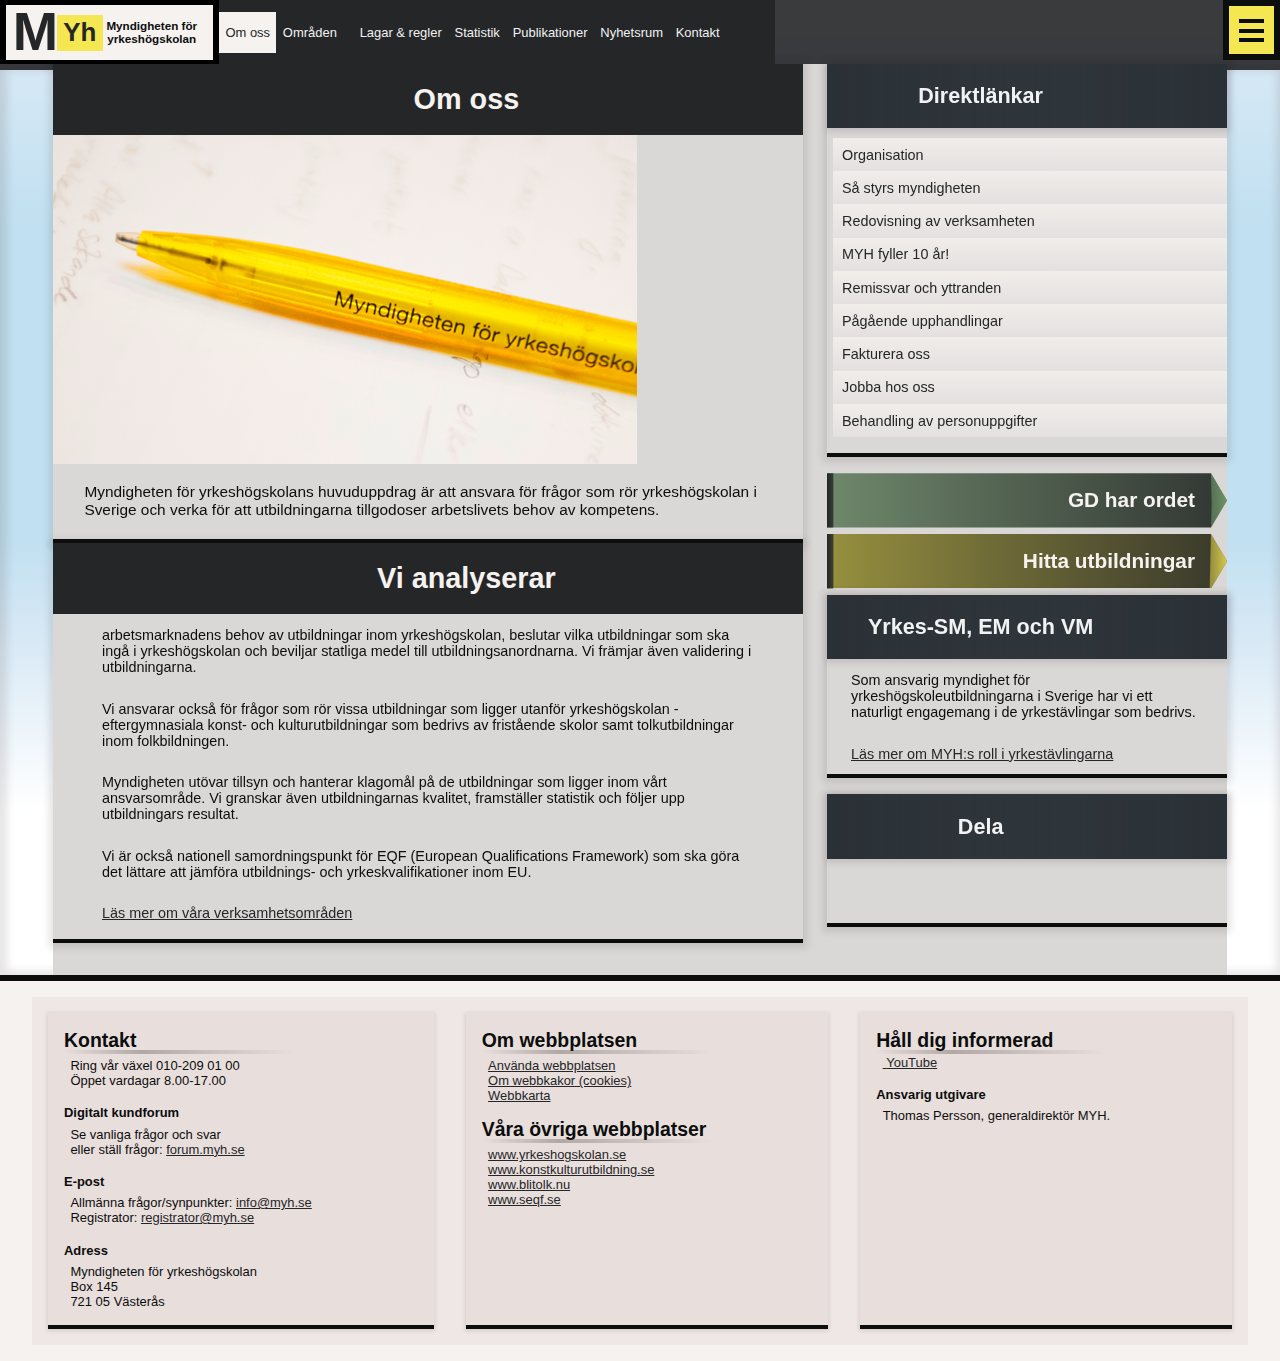
==== commit 510a4485: "highlight current page in top nav" ====
--- a/site/about/index.html
+++ b/site/about/index.html
@@ -27,7 +27,7 @@
           </a>
         </div></li>
 
-        <li><a href="/site/about/">Om oss</a></li>
+        <li class="current-page"><a href="/site/about/">Om oss</a></li>
 
         <li id="areas-link">
           <a href="/site/areas/">Områden</a>
--- a/css/main.css
+++ b/css/main.css
@@ -28,7 +28,7 @@
   --side-max-fraction: 0.70;
   --side-max-pixels:   500px;
 
-  --header-height:     4.2rem; /* the slim header when not open */
+  --header-height:     4.0rem; /* the slim header when not open */
   /* --header-height:     3.6rem; /1* the slim header when not open *1/ */
   --logo-top-height:   5rem; /* this ok - height of pre-header logo */
   --article-img-above-margin: 6rem;
@@ -392,6 +392,7 @@
   text-align: right;
   
   --banner-color: transparent;
+  --banner-color: hsla(var(--fg-1), 0.0);
   --border-color: var(--fg-2);
   background: linear-gradient(to right, 
          var(--banner-color) -100%,
@@ -399,14 +400,15 @@
     
   --path: polygon(0 0, calc(100% - var(--arrow-front)) 0,
              100% 50%, calc(100% - var(--arrow-front)) 100%,
-               /* 0 100%, 0 50%); */
                0 100%);
     
-  clip-path: var(--path);
-  transition: clip-path 1.0s;
+  clip-path: var(--path); -webkit-clip-path: var(--path);
+  transition: clip-path 1.0s, -webkit-clip-path 1.0s;
+  /* SKIP CLIP-PATH HERE for funky big-effect accidentally had in safari recorded on phone... */
 }
 
 .box-banner.light {
+  --banner-color: hsla(var(--bg-1), 0.0);
   --border-color: var(--bg-2);
 }
 .box-banner.alpha {
@@ -429,33 +431,40 @@
   z-index: -1;
 }
 .box-banner::before { /* make the arrow */
-  background: linear-gradient(to right, var(--border-color) 0%, transparent 100%);
+  /* background: linear-gradient(to right, var(--border-color) 0%, transparent 100%); */
+  /* background: -webkit-linear-gradient(to right, var(--border-color) 0%, hsla(0, 0%, 10%, 0.0) 100%); */
+  background: linear-gradient(to right, var(--border-color) 0%, hsla(0, 0%, 90%, 0.0) 100%);
   left: 0rem;
   --half: calc(50% - 0.5*var(--arrow-width-start) + var(--line-width));
-  clip-path: polygon(
+  --path: polygon(
      0 0, var(--half) 0,
      calc(100% - var(--arrow-width-start) + var(--line-width)) 50%,
      var(--half) 100%, 0 100%);
+  clip-path: var(--path); -webkit-clip-path: var(--path);
 }
 
 .box-banner::after {
   background: linear-gradient(to right, transparent -50%, var(--banner-color) 130%);
   right: 0;
-  clip-path: polygon(0 0, 100% 0, 100% 100%, 0% 100%, 40% 50%);
+  --path: polygon(0 0, 100% 0, 100% 100%, 0% 100%, 40% 50%);
+  clip-path: var(--path); -webkit-clip-path: var(--path);
 }
 
 .box-banner.left::before { /* make the arrow */
-  background: linear-gradient(to left, var(--border-color) 0%, transparent 100%);
+  /* background: linear-gradient(to left, var(--border-color) 0%, transparent 100%); */
+  background: linear-gradient(to left, var(--border-color) 0%, hsla(0, 0%, 90%, 0.0) 100%);
   --half: calc(100% - (50% - 0.5*var(--arrow-width-start) + var(--line-width)));
-  clip-path: polygon(100% 0, 100% 100%,
+  --path: polygon(100% 0, 100% 100%,
          var(--half) 100%,
          calc(0% + var(--arrow-width-start) - var(--line-width)) 50%,
          var(--half) 0%);
+  clip-path: var(--path); -webkit-clip-path: var(--path);
    right: 0;
    left: unset;
  }
 .box-banner.left::after {
-  clip-path: polygon(100% 0, 100% 100%, 50% 100%, 50% 50%, 50% 0);
+  --path: polygon(100% 0, 100% 100%, 50% 100%, 50% 50%, 50% 0);
+  clip-path: var(--path); -webkit-clip-path: var(--path);
   opacity: 0.5;
 }
 
@@ -700,7 +709,9 @@
   width: 100%;
   padding: 1rem 0;
   margin: 0 0;
-  background: linear-gradient(70deg, transparent -10%, var(--bg-1), var(--bg-2), transparent 110%);
+  /* background: linear-gradient(70deg, transparent -10%, var(--bg-1), 30%, white, var(--bg-2) 70%, transparent 110%); */
+  /* background: -webkit-linear-gradient(70deg, transparent -10%, var(--bg-1), 30%, white, var(--bg-2)); */
+  background: linear-gradient(70deg, var(--bg-1), white, var(--bg-2));
   opacity: 0.9;
   border-left: 0.4rem solid;
 }
@@ -772,11 +783,7 @@
 }
 
 .menu-item-number, .filter-submenu > li > a > span { /* same shit */
-  margin-left: 1rem;
   text-align: right;
-  /* filter: invert(); */
-  /* padding: 0.2rem 0.8rem 0; */
-  /* /1* margin: -0.8rem; *1/ */
   background: var(--fg-2);
   color: var(--bg-2);
   
@@ -785,12 +792,7 @@
 }
 
 .subscribe {
-
-}
-/* main > section:first-of-type { /1* top section: no upper border *1/ */
-/* } */
-/* main > section:last-of-type { /1* last section, no bottom border *1/ */
-/* } */
+}
 
 
 a {
@@ -805,36 +807,6 @@
 }
 
 
-
-/* h4::first-yetter { /1* nice looking fancy. why isnt applying within category?? *1/ */
-/*   font-size: 110%; */
-/*   /1* filter: brightness(110%); *1/ */
-/* } */
-/* h4::first-letter { /1* try smthing *1/ */
-/*   font-size: 110%; */
-/*   background: var(--myh-yellow); */
-/*   padding-left: 0.2rem; */
-/* } */
-
-/* /1* bs to recreate logo sorta. but need first two letters obvs. *1/ */
-/* h4 { */
-/*   position: relative; */
-/* } */
-/* h4::before { /1* try smthing *1/ */
-/*   position: absolute; */
-/*   left: -0.4rem; top: -0.2rem; */
-/*   content: ""; */
-/*   background: var(--myh-yellow); */
-/*   width: 1rem; */
-/*   height: 1.0rem; */
-/*   z-index: -1; */
-/*   padding: 0.2rem; */
-/*   padding-left: 0.2rem; */
-/* } */
-/* h4::first-letter { /1* nice looking fancy. why isnt applying within category?? *1/ */
-/*   font-size: 120%; */
-/*   margin-right: 0.4rem; */
-/* } */
 
 .absolute {
   position: absolute;
@@ -1059,7 +1031,7 @@
 .perspective.top, .perspective-top { /* default perspective for main. */
   /* perspective-origin: top; /1* starts where i want but then want it going other dir... or maybe going up-away better, more understated... *1/ */
   /* perspective-origin: 50% 0%; /1* starts where i want but then want it going other dir... or maybe going up-away better, more understated... *1/ */
-  perspective-origin: 50% 12%; /* starts where i want but then want it going other dir... or maybe going up-away better, more understated... */
+  perspective-origin: 50% 30%; /* starts where i want but then want it going other dir... or maybe going up-away better, more understated... */
 }
 .perspective.left { /* default perspective for main. */
   perspective-origin: left; /* starts where i want but then want it going other dir... or maybe going up-away better, more understated... */
@@ -1103,7 +1075,8 @@
 }
 .shaped-bg {
   /* clip-path: polygon(120% 0, 75% 150%, 25% 150%, -20% 0); */
-  clip-path: polygon(100% 0, 90% 130%, 10% 130%, 0% 0);
+  --path: polygon(100% 0, 90% 130%, 10% 130%, 0% 0);
+  clip-path: var(--path); -webkit-clip-path: var(--path);
 }
 
 .tagline {
@@ -1121,14 +1094,6 @@
   /* width: 100vw; */
   max-width: 700px;
   margin: auto;
-  /* box-shadow: 2px 1px 9px 4px var(--box-faint-color); */
-  /* background-color: var(--bg-light-blue-2); */
-  /* background: linear-gradient(to bottom, */
-  /*   var(--bg-light-blue) 15%, */
-  /*   var(--bg-light-blue-2) 25%, */
-  /*   transparent 110%, */
-  /*   ); */
-    /* transparent 0%, */
 }
 #birthday-hero > img {
   /* width: 100vw; */
@@ -1155,28 +1120,6 @@
   } 100%  { backdrop-filter: brightness(100%); /* or like "none" */ -webkit-backdrop-filter: brightness(100%);
   }
 }
-
-#logo-top {
-  position: sticky;
-  top:  calc(var(--space) * 5); /* small header and a bit, position for when starts moving off sticky, which is also good fallback when parallax missing... */
-  margin-top: calc(1.5 * var(--space));
-  animation: fade-in-logo 3.5s;
-  transform: translateZ(-10px) scale(1.10); /* hardcoded, always want enabled */
-}
-@keyframes fade-in-logo {
-  0% {
-    opacity: 0.00;
-    background-size: 85%;
-    border-radius: 63%;
-  } 65% {
-    border: 0.35em solid transparent; /* hmm gotta make a bit device-dependent */
-  } 90%, 100% {
-    border: 0.35em solid var(--bg-1); /* hmm gotta make a bit device-dependent */
-    opacity: 0.09;
-    filter: invert() hue-rotate(180deg);
-  }
-}
-
 
 
 /*
@@ -1204,9 +1147,10 @@
   content: "";
   height: 0.2em;
   background: linear-gradient(to right,
-    transparent 00%,
+    transparent 0%,
     hsla(8, 10%, 18%, 0.1) 10%,
     hsla(8, 10%, 18%, 0.3) 30%, transparent 90%);
+    /* works with safari transparent since colors dark anyways... */
   width: 16rem;
   transform: skew(45deg);
   position: absolute;
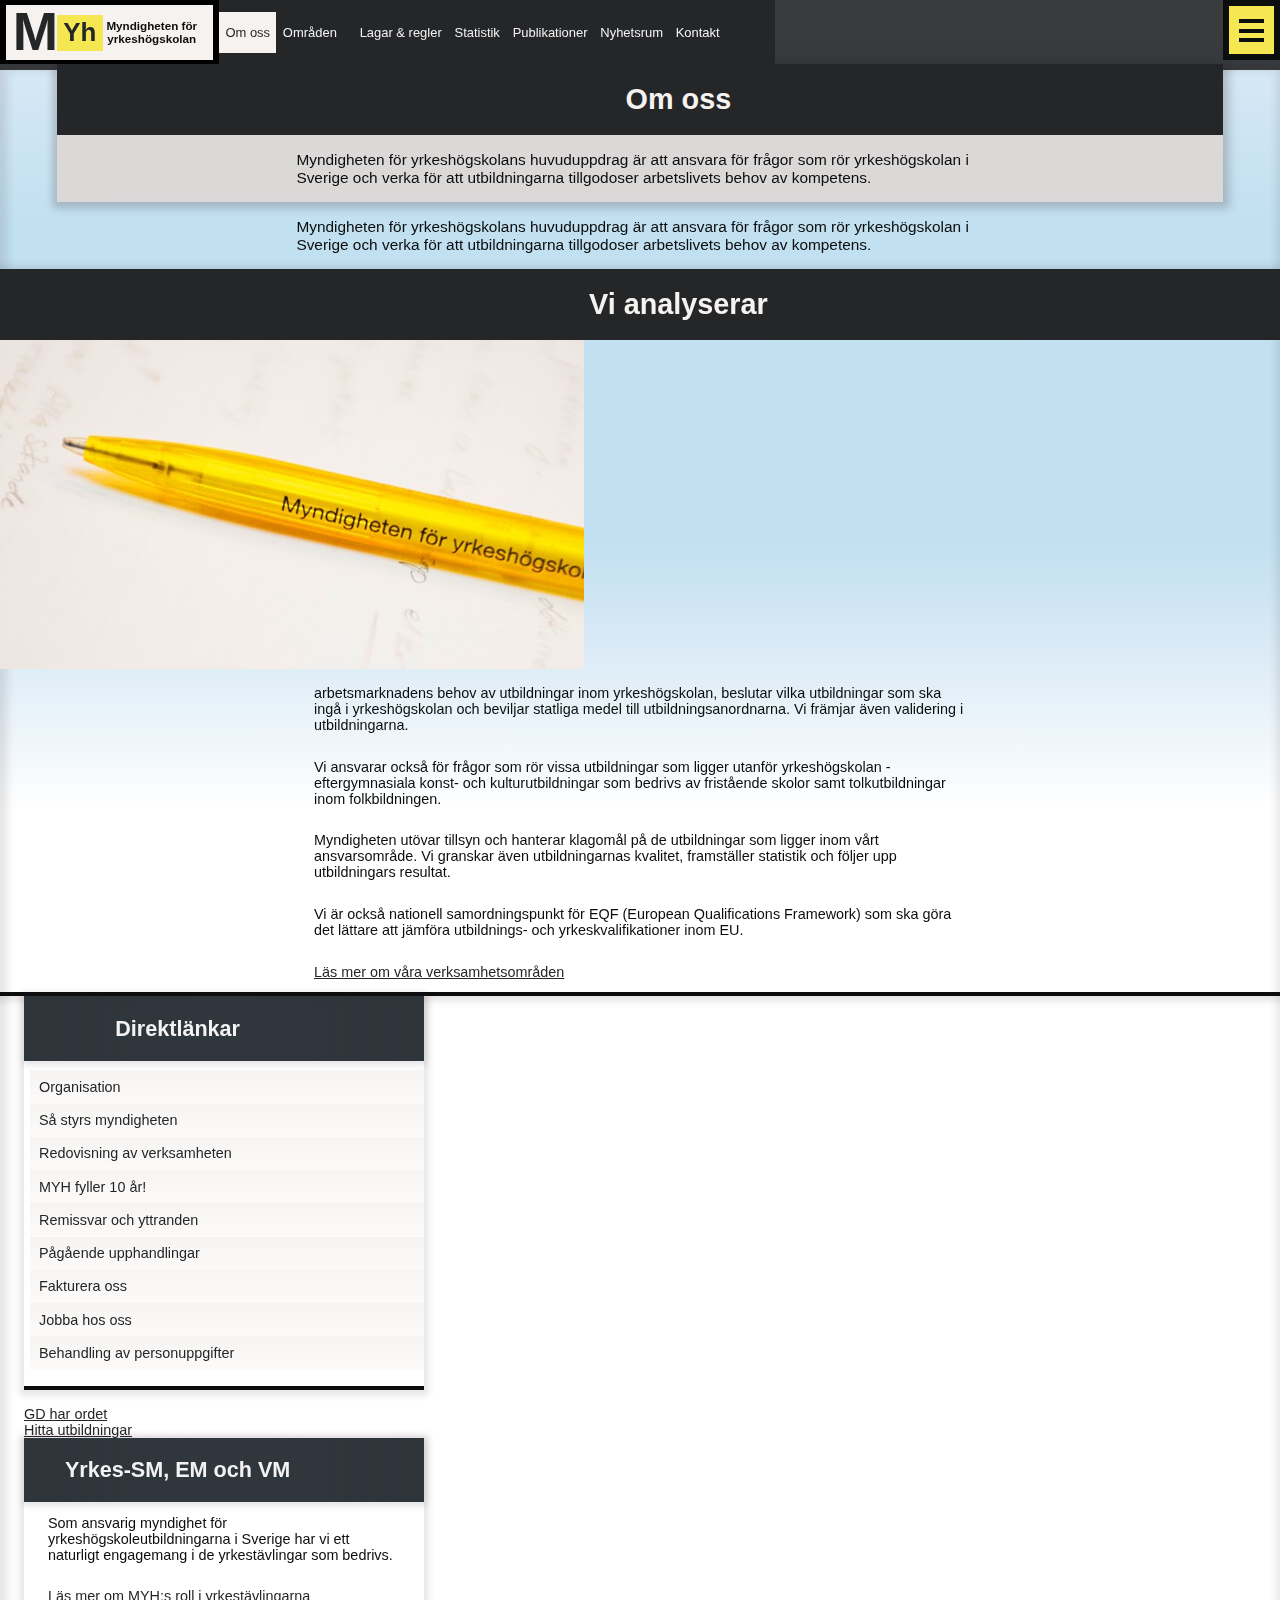
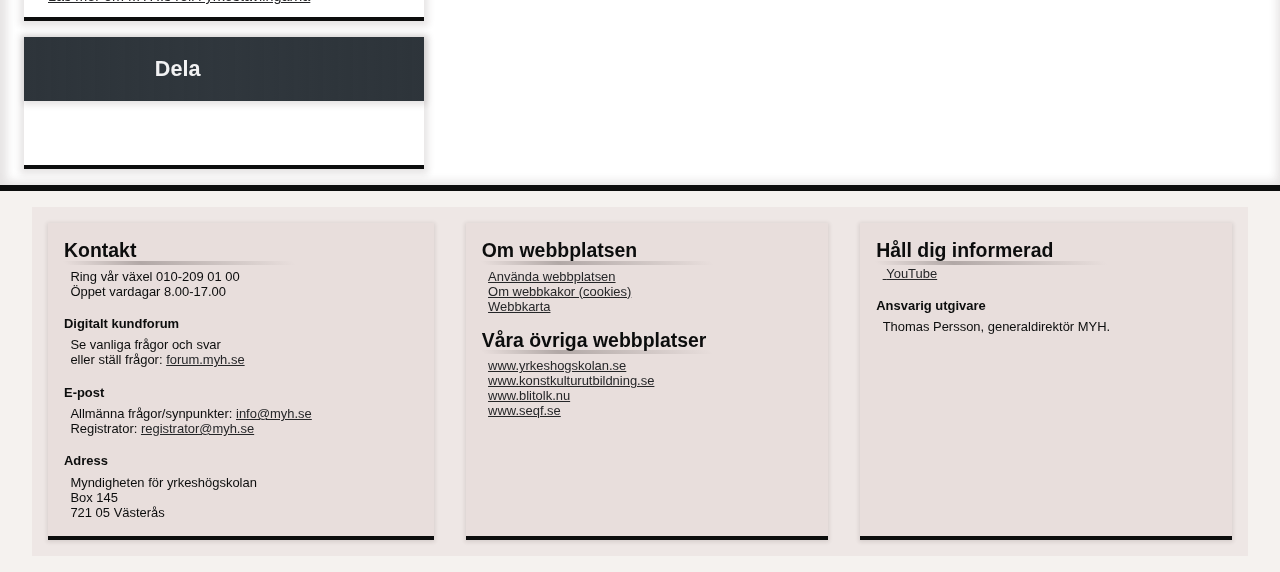
==== commit 2fc20679: "optimize image assets and ensure img tags got alts" ====
--- a/site/about/index.html
+++ b/site/about/index.html
@@ -1,4 +1,5 @@
 ﻿<!DOCTYPE html>
+<html lang="se">
 <head><title> Om oss - Myndigheten för yrkeshögskolan </title>
 	<meta name="keywords" content="myndigheten för yrkeshögskolan, utbildning, yrkeshögskolan" />
 	<meta name="description" content="Myndigheten för yrkeshögskolan bidrar till att försörja arbetslivet med rätt kompetens i rätt tid." />
@@ -6,7 +7,7 @@
   <meta http-equiv="Content-Type" content="text/html; charset=UTF-8" />
   <meta name="viewport" content="width=device-width" />
   <meta http-equiv="X-UA-Compatible" content="IE=edge" />
-  <link rel="shortcut icon" type="image/x-icon" href="/assets/images/favicon.ico" />
+  <link rel="shortcut icon" type="image/x-icon" href="/assets/favicon.ico" />
   <link rel="stylesheet" href="https://use.fontawesome.com/releases/v5.7.0/css/all.css" integrity="sha384-lZN37f5QGtY3VHgisS14W3ExzMWZxybE1SJSEsQp9S+oqd12jhcu+A56Ebc1zFSJ" crossorigin="anonymous" />
   <link href="/css/main.css" rel="stylesheet" />
 </head>
@@ -53,7 +54,7 @@
 
     <form class="search" action="/Sok/" method="get">
       <i class="icon-b-search-dark"></i>
-      <input type="search" id="header_global_search" placeholder="sök..." name="q" />
+      <input type="search" id="header_global_search" placeholder="sök..." aria-label="Sök" />
       <button type="submit">Sök</button>
     </form>
 
@@ -66,13 +67,14 @@
   <main class="perspective-top page-content">
 
 
-    <div class="content">
-      <div class="primary">
-
-        <section class="">
-          <h1>Om oss</h1>
-
-          <img src="/img/MYH_Penna.png" alt="" />
+    <div class="intro">
+      <section>
+        <h1>Om oss</h1>
+        <div class="teaser">
+          <p>Myndigheten för yrkeshögskolans huvuduppdrag är att ansvara för frågor som rör yrkeshögskolan i Sverige och verka för att utbildningarna tillgodoser arbetslivets behov av kompetens. </p>
+        </div>
+      </section>
+    </div>
 
           <div class="teaser">
             <p>Myndigheten för yrkeshögskolans huvuduppdrag är att ansvara för frågor som rör yrkeshögskolan i Sverige och verka för att utbildningarna tillgodoser arbetslivets behov av kompetens. </p>
@@ -82,6 +84,7 @@
 
         <section class="raw-text">
           <h1>Vi analyserar</h1>
+          <img src="/img/MYH_Penna.jpg" alt="" />
           <p>arbetsmarknadens behov av utbildningar inom yrkeshögskolan, beslutar vilka utbildningar som ska ingå i yrkeshögskolan och beviljar statliga medel till utbildningsanordnarna.&nbsp;Vi främjar även validering i utbildningarna.</p>
           <p><span>Vi ansvarar också&nbsp;</span><span>för frågor som rör vissa utbildningar&nbsp;</span><span>som ligger utanför yrkeshögskolan&nbsp;- eftergymnasiala konst- och kulturutbildningar som <span>bedrivs av fristående skolor&nbsp;</span>samt</span><span>&nbsp;</span><span>tolkutbildningar inom folkbildningen.</span></p>
           <p>Myndigheten utövar tillsyn och hanterar klagomål på de utbildningar som ligger inom vårt ansvarsområde. Vi granskar även utbildningarnas kvalitet, framställer statistik och följer upp utbildningars resultat.</p>
--- a/css/main.css
+++ b/css/main.css
@@ -375,164 +375,6 @@
   /* margin: auto; */
   padding-bottom: 6rem; /* haphazard adj for what appears to be a bug? w section expansion vs content */
 }
-.box-banner { /* box of banner links */
-  /* position: sticky; */
-  /* top: var(--header-height); */
-  /* left: 0; */
-}
-/* new box banner DIY */
-.box-banner { /* box of banner links */
-  --arrow-width-start: calc(4 * var(--line-width));
-  --arrow-width: var(--arrow-width-start);
-  --arrow-front: 1rem;
-  margin-bottom: var(--pad-section-inner);
-  padding: 1rem;
-  padding-right: 2.0rem;
-  /* position: relative; */ /* breaks inline somehow? */
-  text-align: right;
-  
-  --banner-color: transparent;
-  --banner-color: hsla(var(--fg-1), 0.0);
-  --border-color: var(--fg-2);
-  background: linear-gradient(to right, 
-         var(--banner-color) -100%,
-         var(--fg-2) 120%);
-    
-  --path: polygon(0 0, calc(100% - var(--arrow-front)) 0,
-             100% 50%, calc(100% - var(--arrow-front)) 100%,
-               0 100%);
-    
-  clip-path: var(--path); -webkit-clip-path: var(--path);
-  transition: clip-path 1.0s, -webkit-clip-path 1.0s;
-  /* SKIP CLIP-PATH HERE for funky big-effect accidentally had in safari recorded on phone... */
-}
-
-.box-banner.light {
-  --banner-color: hsla(var(--bg-1), 0.0);
-  --border-color: var(--bg-2);
-}
-.box-banner.alpha {
-  --border-color: hsl(var(--hue-2), var(--sat-low-2), var(--lum-light-3), 0.5);
-}
-.box-banner.left {
-  --path: polygon(100% 0, 100% 100%, 
-             calc(0% + var(--arrow-front))  100%,
-             0 50%,
-             calc(0% + var(--arrow-front))   0);
-             /* very nice anim btw when switch right-left. explore... */
-}
-.box-banner::before, .box-banner::after { /* make the arrows */
-  position: absolute;
-  content: "";
-  top: 0;
-  height: 100%;
-  width: var(--arrow-width);
-  transition: width 0.4s;
-  z-index: -1;
-}
-.box-banner::before { /* make the arrow */
-  /* background: linear-gradient(to right, var(--border-color) 0%, transparent 100%); */
-  /* background: -webkit-linear-gradient(to right, var(--border-color) 0%, hsla(0, 0%, 10%, 0.0) 100%); */
-  background: linear-gradient(to right, var(--border-color) 0%, hsla(0, 0%, 90%, 0.0) 100%);
-  left: 0rem;
-  --half: calc(50% - 0.5*var(--arrow-width-start) + var(--line-width));
-  --path: polygon(
-     0 0, var(--half) 0,
-     calc(100% - var(--arrow-width-start) + var(--line-width)) 50%,
-     var(--half) 100%, 0 100%);
-  clip-path: var(--path); -webkit-clip-path: var(--path);
-}
-
-.box-banner::after {
-  background: linear-gradient(to right, transparent -50%, var(--banner-color) 130%);
-  right: 0;
-  --path: polygon(0 0, 100% 0, 100% 100%, 0% 100%, 40% 50%);
-  clip-path: var(--path); -webkit-clip-path: var(--path);
-}
-
-.box-banner.left::before { /* make the arrow */
-  /* background: linear-gradient(to left, var(--border-color) 0%, transparent 100%); */
-  background: linear-gradient(to left, var(--border-color) 0%, hsla(0, 0%, 90%, 0.0) 100%);
-  --half: calc(100% - (50% - 0.5*var(--arrow-width-start) + var(--line-width)));
-  --path: polygon(100% 0, 100% 100%,
-         var(--half) 100%,
-         calc(0% + var(--arrow-width-start) - var(--line-width)) 50%,
-         var(--half) 0%);
-  clip-path: var(--path); -webkit-clip-path: var(--path);
-   right: 0;
-   left: unset;
- }
-.box-banner.left::after {
-  --path: polygon(100% 0, 100% 100%, 50% 100%, 50% 50%, 50% 0);
-  clip-path: var(--path); -webkit-clip-path: var(--path);
-  opacity: 0.5;
-}
-
-.box-banner a {
-  font-size: 1.3rem;
-  line-height: 1.4rem;
-  text-decoration: none;
-  align-self: center;
-  color: var(--bg-2);
-  font-weight: 600;
-  z-index: 10;
-}
-.box-banner a h1, .box-banner a > div, .box-banner img {
-  display: inline;
-  width: 30%;
-}
-.box-banner:hover {
-  /* XXX some weird thing on article-section h2 hover, these also get affected */
-  /* filter: saturate(90%); */
-  --arrow-width: 80%;
-  --arrow-front: 2rem;
-}
-.box-banner:hover a {
-  text-shadow: 1px 1px 1px var(--box-faint-color);
-}
-.box-banner.green {
-  --banner-color: hsl(110, var(--sat-high-2), 70%, 0.7);
-}
-.box-banner.yellow {
-  --banner-color: var(--myh-yellow);
-}
-.box-banner.blue {
-  --banner-color: hsl(233, 60%, 30%, 0.8);
-}
-.box-banner.black {
-  --banner-color: var(--dark-2);
-}
-
-.box-banner.advanced  {
-  position: relative;
-  display: flex;
-  padding: 0;
-  text-align: left;
-  height: 50%;
-}
-.box-banner.advanced > img {
-  position: relative;
-  left: 0; top: 0;
-  height: 100%;
-  object-fit: cover;
-}
-.box-banner.advanced > h3 {
-  position: absolute;
-  left: 0.6rem;
-  top: 15%; /* basically midddle, of square eu star anyways, other stuff? */
-  /* det breaks on longer text haha */
-  text-align: left;
-  color: var(--bg-2);
-}
-.box-banner.advanced > a  {
-  position: relative;
-  height: auto;
-  /* font-size: 1.2em; */
-  line-height: 1.2em;
-  padding: 0.4rem 1.6rem 0.4rem 0.4rem;
-  white-space: pre-wrap;
-}
-
 
 .nav-communications {
   /* display: flex; */
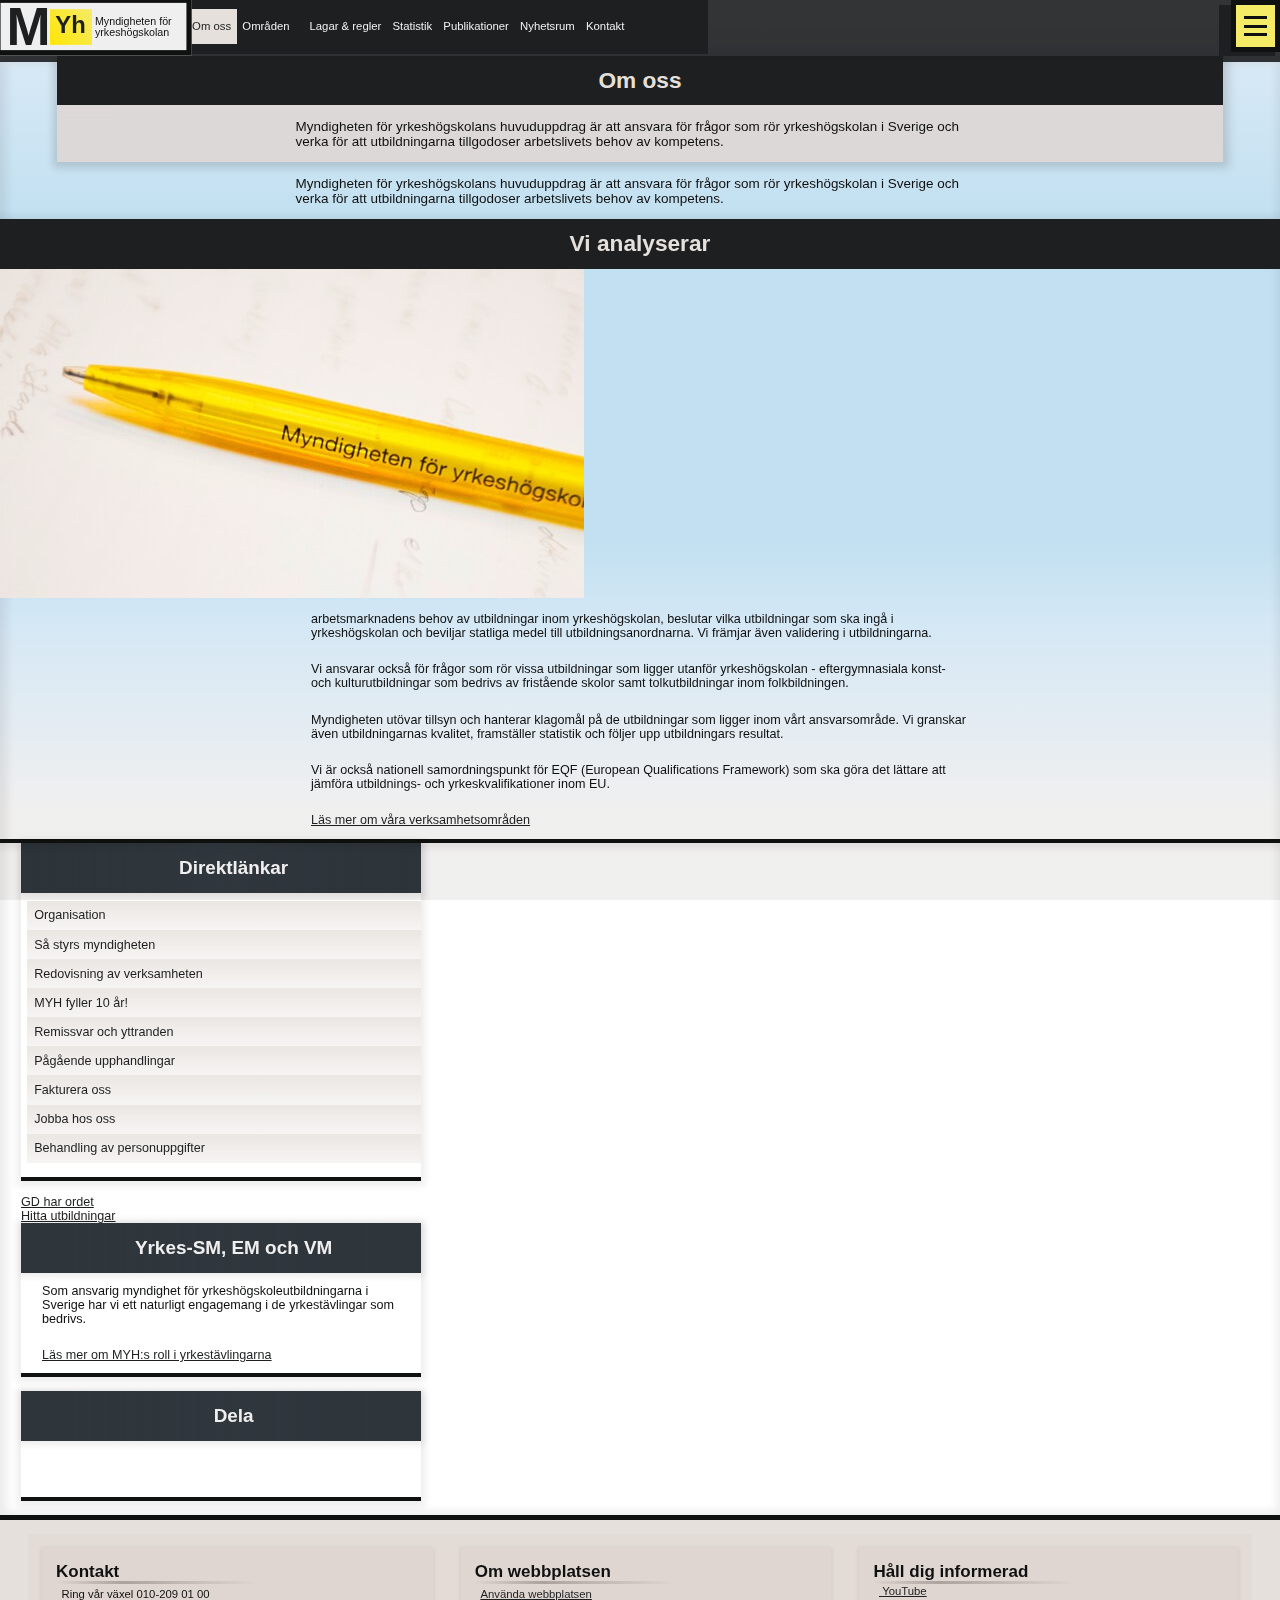
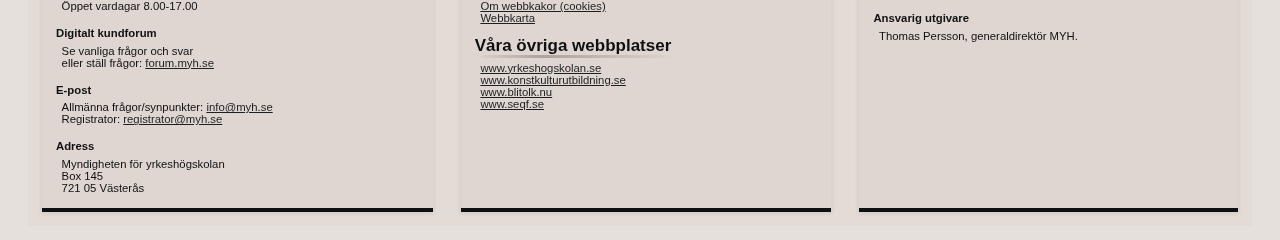
==== commit d3037c59: "safer links per audit" ====
--- a/site/about/index.html
+++ b/site/about/index.html
@@ -116,8 +116,8 @@
         <section class="social-box">
           <h2>Dela</h2>
           <ul class="social-links">
-            <li> <a title="Dela via Facebook" class="icon-b-facebook-dark" href="https://www.facebook.com/sharer/sharer.php?u=http%3a%2f%2fwww.myh.se%2fOm-oss%2f" rel="nofollow" target="_blank"><span class="visually-hidden">Dela via Facebook</span></a> </li>
-            <li> <a title="Dela via Twitter" class="addthis_button_twitter icon-b-twitter-dark" href="https://twitter.com/share?url=http%3a%2f%2fwww.myh.se%2fOm-oss%2f&amp;text=Om+oss" rel="nofollow" target="_blank"><span class="visually-hidden">Dela via Twitter</span></a> </li>
+            <li> <a title="Dela via Facebook" class="icon-b-facebook-dark" href="https://www.facebook.com/sharer/sharer.php?u=http%3a%2f%2fwww.myh.se%2fOm-oss%2f" rel="nofollow" target="_blank" rel="noreferrer"><span class="visually-hidden">Dela via Facebook</span></a> </li>
+            <li> <a title="Dela via Twitter" class="addthis_button_twitter icon-b-twitter-dark" href="https://twitter.com/share?url=http%3a%2f%2fwww.myh.se%2fOm-oss%2f&amp;text=Om+oss" rel="nofollow" target="_blank" rel="noreferrer"><span class="visually-hidden">Dela via Twitter</span></a> </li>
             <li> <a title="Dela via E-post" class="addthis_button_email icon-b-mail-dark" href="mailto:?body=%0d%0aOm oss%0d%0ahttp%3a%2f%2fwww.myh.se%2fOm-oss%2f&amp;subject=" rel="nofollow"><span class="visually-hidden">Dela via E-post</span></a> </li>
           </ul>
         </section>
@@ -135,7 +135,7 @@
       <p>Ring vår växel <strong>010-209 01 00</strong>
         <br/>Öppet vardagar <strong>8.00-17.00</strong> </p>
       <h4>Digitalt kundforum</h4>
-      <p><span>Se vanliga frågor och svar </br> eller ställ frågor: </span><a href="https://forum.myh.se" target="_blank">forum.myh.se</a></p>
+      <p><span>Se vanliga frågor och svar </br> eller ställ frågor: </span><a href="https://forum.myh.se" target="_blank" rel="noreferrer">forum.myh.se</a></p>
       <h4 class="tel"><span class="type">E-post</span></h4>
       <p>Allmänna frågor/synpunkter: <a class="email" href="mailto:info@myh.se">info@myh.se<br /></a>Registrator: <a class="url" href="mailto:registrator@myh.se">registrator@myh.se</a></p>
       <h4 class="tel"><span class="type">Adress</span></h4>
@@ -148,12 +148,12 @@
       <h2>Om webbplatsen</h2>
       <p><a title="Använda webbplatsen" class="url" href="/Om-webbplatsen/Anvanda-webbplatsen/">Använda webbplatsen</a><br /><a title="Om webbkakor (cookies)" class="url" href="/Om-webbplatsen/Webbkakor-pa-den-har-webbplatsen/" accesskey="8">Om webbkakor (cookies)</a><br /><a class="url" href="/Webbkarta/" accesskey="3">Webbkarta</a><br /><br /></p>
       <h2>Våra&nbsp;övriga webbplatser</h2>
-      <p><a class="url" href="https://www.yrkeshogskolan.se" target="blank">www.yrkeshogskolan.se<br /></a><a href="https://www.konstkulturutbildning.se" target="_blank">www.konstkulturutbildning.se</a><br /><a class="url" href="https://www.myh.se/blitolk/" target="_blank">www.blitolk.nu</a><br /><a href="https://www.seqf.se" target="_blank">www.seqf.se</a></p>
+      <p><a class="url" href="https://www.yrkeshogskolan.se" target="blank">www.yrkeshogskolan.se<br /></a><a href="https://www.konstkulturutbildning.se" target="_blank" rel="noreferrer">www.konstkulturutbildning.se</a><br /><a class="url" href="https://www.myh.se/blitolk/" target="_blank" rel="noreferrer">www.blitolk.nu</a><br /><a href="https://www.seqf.se" target="_blank" rel="noreferrer">www.seqf.se</a></p>
     </div>
 
     <div class="footer-column">
       <h2>Håll dig informerad</h2>
-      <ul class="footer-social-media"> <li><a href="https://www.youtube.com/channel/UC8iPn0eKy-5vQ6Mx_-ep-KA" target="_blank"><em class="fab fa-youtube">&nbsp;</em>YouTube</a></li> </ul>
+      <ul class="footer-social-media"> <li><a href="https://www.youtube.com/channel/UC8iPn0eKy-5vQ6Mx_-ep-KA" target="_blank" rel="noreferrer"><em class="fab fa-youtube">&nbsp;</em>YouTube</a></li> </ul>
 
       <h4>Ansvarig utgivare</h4> <p>Thomas Persson, generaldirektör MYH.</p>
     </div>
--- a/css/main.css
+++ b/css/main.css
@@ -34,10 +34,10 @@
   --article-img-above-margin: 6rem;
 
   --line-width:        0.4rem; /* main design line/border width */ /* 0.125 normally 2px but nah ends up weird when font scales to like 1.67 and shize */
-  --content-max-width: 1000px;
+  --content-max-width: 1350px;
 
   --perspective:       100;
-  --parallax:          12;
+  --parallax:          10;
   --parallax-scale:    calc(1 + (1 / var(--perspective) * var(--parallax)));
   --parallax-px:       calc(-1px * var(--parallax));
   --parallax-sm:       calc(0.50 * var(--parallax));
@@ -51,27 +51,28 @@
   --hue-1:             180;
   --hue-2:             208;
   --hue-3:              55;
-  --hue-4:              0;
-  /* --myh-yellow:        hsl(55, 100%, 51%); */
-  --myh-yellow:        hsl(55, 89%, 64%); /* tone of yellow when slightly transp */
+  --hue-4:              20;
+  --myh-yellow-pre:    hsl(54, 100%, 51%);
+  --myh-yellow:        hsl(56, 87%, 68%); /* tone of yellow when slightly transp */
+  --myh-yellow-grad:   linear-gradient(50deg, var(--myh-yellow-pre), var(--myh-yellow));
   --bg-light-blue:     hsl(205, 61%, 90%);
   --bg-light-blue-2:   hsl(201, 62%, 85%);
   /* --good-yellow:        hsl(49, 85%,70%, 0.4); */
-  --lum-dark-1:         5%;
-  --lum-dark-2:        15%;
+  --lum-dark-1:         6%;
+  --lum-dark-2:        12%;
   --lum-dark-3:        25%;
   --lum-light-1:       calc(100% - var(--lum-dark-1));
   --lum-light-2:       calc(100% - var(--lum-dark-2));
   --lum-light-3:       calc(100% - var(--lum-dark-3));
-  --sat-low-1:           4%;
+  --sat-low-1:          4%;
   --sat-low-2:          9%;
   --sat-mid-1:          16%;
   --sat-mid-2:          22%;
   --sat-high-1:         36%;
   --sat-high-2:         50%;
 
-  --light-1:           hsl(var(--hue-2), var(--sat-low-1), var(--lum-light-1));
-  --light-text:        hsl(29, var(--sat-mid-2), var(--lum-light-1));
+  --light-1:           hsl(var(--hue-4), var(--sat-low-1), var(--lum-light-1));
+  --light-text:        hsl(29, var(--sat-mid-1), var(--lum-light-2));
 
   --nav-accent: hsla(var(--hue-3), var(--sat-mid-1), var(--lum-dark-3), 0.75);
   --neutral-accent: #9ae; /* link? */
@@ -79,9 +80,9 @@
   --dark-2:     hsl(var(--hue-2),  var(--sat-low-1),  var(--lum-dark-2));
 
   --opacity-regular:  0.25;
-  --opacity-faint:    0.12;
-  --box-regular-color:    hsla(0, 10%, var(--lum-dark-2), var(--opacity-regular));
-  --box-faint-color:      hsla(0, 20%, var(--lum-dark-2), var(--opacity-faint));
+  --opacity-faint:    0.08;
+  --box-regular-color:    hsla(var(--hue-4), var(--sat-mid-2), var(--lum-dark-2), var(--opacity-regular));
+  --box-faint-color:      hsla(var(--hue-4), var(--sat-high-1), var(--lum-dark-2), var(--opacity-faint));
   --box-regular-color-flip: var(--box-regular-color); /* light mode always dark shadows */
   --box-faint-color-flip:   var(--box-faint-color);
 
@@ -91,7 +92,6 @@
   /*     hsl(var(--hue-1), var(--sat-mid-1), 10%, 0.30) 50%); */
   --heading-on-img-bg: hsl(var(--hue-2), var(--sat-mid-1), 25%, 0.50);
   --heading-no-img-bg: linear-gradient(to bottom,
-      /* transparent -50%, */
       hsl(var(--hue-2), var(--sat-mid-1), 25%, 0.20),
       hsl(var(--hue-2), var(--sat-mid-2), 25%, 0.80) 80%
       );
@@ -100,13 +100,7 @@
   
   --border-opacity:      0.20;
   --light-border-color:  hsl(var(--hue-1), 7%, 0%, var(--border-opacity));
-  --thin-border-width:   0px;
-
-  --fg-1:       var(--dark-1);
-  --fg-2:       var(--dark-2);
-
-  --lum-fg-1:   var(--lum-dark-1);
-  --lum-fg-2:   var(--lum-dark-2);
+  --thin-border-width:   0px; --fg-1:       var(--dark-1); --fg-2:       var(--dark-2); --lum-fg-1:   var(--lum-dark-1); --lum-fg-2:   var(--lum-dark-2);
   --lum-fg-3:   var(--lum-dark-3);
   --bg-1:       var(--light-1);
   --bg-2:       var(--light-text);
@@ -115,9 +109,11 @@
   --lum-bg-2:   var(--lum-light-2);
 
   --applying-color: hsl(var(--hue-1), var(--sat-mid-1), 50%, 0.6);
+  --applying-grad: linear-gradient(to bottom, var(--applying-color), hsl(var(--hue-1), var(--sat-mid-2), 60%, 0.7));
   /* --applying-color: var(--myh-yellow); */
   /* --applying-color: hsl(55, 100%, 51%, 0.8); */
   --existing-color: hsl(var(--hue-2), var(--sat-mid-1), 50%, 0.6);
+  --existing-grad: linear-gradient(to bottom, var(--existing-color), hsl(var(--hue-2), var(--sat-mid-2), 60%, 0.7));;
   /* --existing-color: hsl(var(--hue-2), var(--sat-mid-1), 10%, 0.8); */
   /* was digging with hue at 180 and 208 respectively. green/blue */
   
@@ -200,12 +196,8 @@
     /* font-size: 0.80rem; */
   }
 }
-@supports (backdrop-filter: blur(1px)) {
- 
-}
 @supports not (backdrop-filter: blur(1px)) {
   /* fallbacks for firefox... */
- 
 }
 
 * {
@@ -214,6 +206,10 @@
   /* padding: 0.1rem; */
 }
 
+html, body {
+  font-size: 14px;
+  /* font-size: 0.9rem; */
+}
 html {
   /* height: 100%; */ /* setting height 100% makes sticky header disappear after that amount */
   /* which isnt good, but investigate for sticky/parallax effects - means sticky sections without prog higher z-index chaos? */
@@ -233,12 +229,12 @@
   font-size: 0.9rem;
   
   background: linear-gradient(to bottom,
-    transparent 2%,
+    var(--bg-1) 2%,
     var(--bg-light-blue) 8%,
     var(--bg-light-blue-2) 25%,
     var(--bg-light-blue-2) 60%,
     var(--bg-light-blue) 70%,
-    transparent 90%
+    var(--bg-1) 90%
     );
   background-repeat: no-repeat;
   background-attachment: fixed;
@@ -407,15 +403,9 @@
 
 .content { /* anything below intro */
   z-index: 15;
-  /* background: var(--bg-1); */
-  /* OR */
-  /* background: hsla(0, 10%, 80%, 0.7); */
-  /* backdrop-filter: blur(2rem) brightness(120%); */
-  /* OR */
-  background: hsla(0, var(--sat-low-1), var(--lum-light-2), 1.0);
-  /* padding-top: 0.8rem; */
+  background: hsla(20, var(--sat-mid-1), var(--lum-light-1), 1.0);
   
-  max-width: 1350px;
+  max-width: var(--content-max-width);
   
   display: flex;
   flex-wrap: wrap;
@@ -479,7 +469,8 @@
 .sidebar > section > h2 { /* hug edge until we hit max-width */
   /* padding-right: var(--pad-to-edge); */
   /* other issue with this is would need to keep track of more things to handle when flex is wrapping etc. no go? */
-  padding: 1.2rem 7.0rem 1.2rem 1.2rem;
+  /* padding: 1.1rem 4.2rem 1.1rem 1.2rem; */
+  padding-right: 4.2rem; /* avoid header stuff */
 }
 .sidebar > section  {
   margin-bottom: 1rem;
@@ -508,8 +499,10 @@
 /* section h1, section h2 { */
 section > h1, section > h2 {
   text-align: center;
-  padding:  var(--space) var(--pad-section-inner);
-  padding: 1.2rem 1.2rem 1.2rem 6rem;
+  /* padding:  var(--space) var(--pad-section-inner); */
+  /* padding: 1.1rem 1.2rem 1.1rem 6rem; */
+  padding: 1.0rem 1.2rem;
+  padding-left: 6rem; /* avoid logo - should be dynamic depending on tagline */
   width: 100%;
   /* z-index: -1; */
   z-index: 12;
@@ -519,6 +512,8 @@
   top: 0;
 }
 section > h1 {
+  font-size: 1.8em;
+  padding: 0.8rem 1.2rem;
   background: var(--fg-2);
   color: var(--bg-2);
   /* margin: 0; */
@@ -537,9 +532,18 @@
   /* z-index: 10; */
   left: 0;
   z-index: 30;
-  backdrop-filter: blur(4px);
-
-}
+  backdrop-filter: blur(4px); -webkit-backdrop-filter: blur(4px);
+
+}
+@-moz-document url-prefix() {
+  section > h1 {
+    padding: 1.1rem 1.2rem;
+  }
+  section > h2 {
+    padding: 1.25rem 1.2rem;
+  }
+}
+
 section > h3 {
   padding: 0.4rem 0.8rem;
   color: var(--fg-2);
@@ -629,8 +633,8 @@
   background: var(--fg-2);
   color: var(--bg-2);
   
-  padding: 0.4rem 1.8rem 0.8rem 1.2rem;
-  margin: -0.8rem;
+  padding: 0.6rem 1.0rem 0.6rem 1.2rem;
+  margin: -0.5rem;
 }
 
 .subscribe {
@@ -738,7 +742,8 @@
 }
 /* .area-box > div, .area-box a > h2 { /1* box with image and description of an area of education *1/ */
 .area-box > div { /* box with image and description of an area of education */
-  backdrop-filter: blur(16px) brightness(80%) contrast(80%);
+  backdrop-filter: blur(16px); -webkit-backdrop-filter: blur(16px);
+  background: var(--heading-on-img-bg);
 }
 .area-box a img:hover { /* box with image and description of an area of education */
   transform: scale(1.08) translateX(20px);
@@ -779,8 +784,7 @@
 
   box-shadow: 2px 1px 9px 6px var(--box-faint-color);
   background: hsla(0, 10%, 80%, 0.7);
-  backdrop-filter: blur(2rem) brightness(120%);
-  -webkit-backdrop-filter: blur(2rem) brightness(120%);
+  backdrop-filter: blur(2rem) brightness(120%); -webkit-backdrop-filter: blur(2rem) brightness(120%);
 }
 .intro > * {
   border: var(--thin-border-width) solid var(--light-border-color);
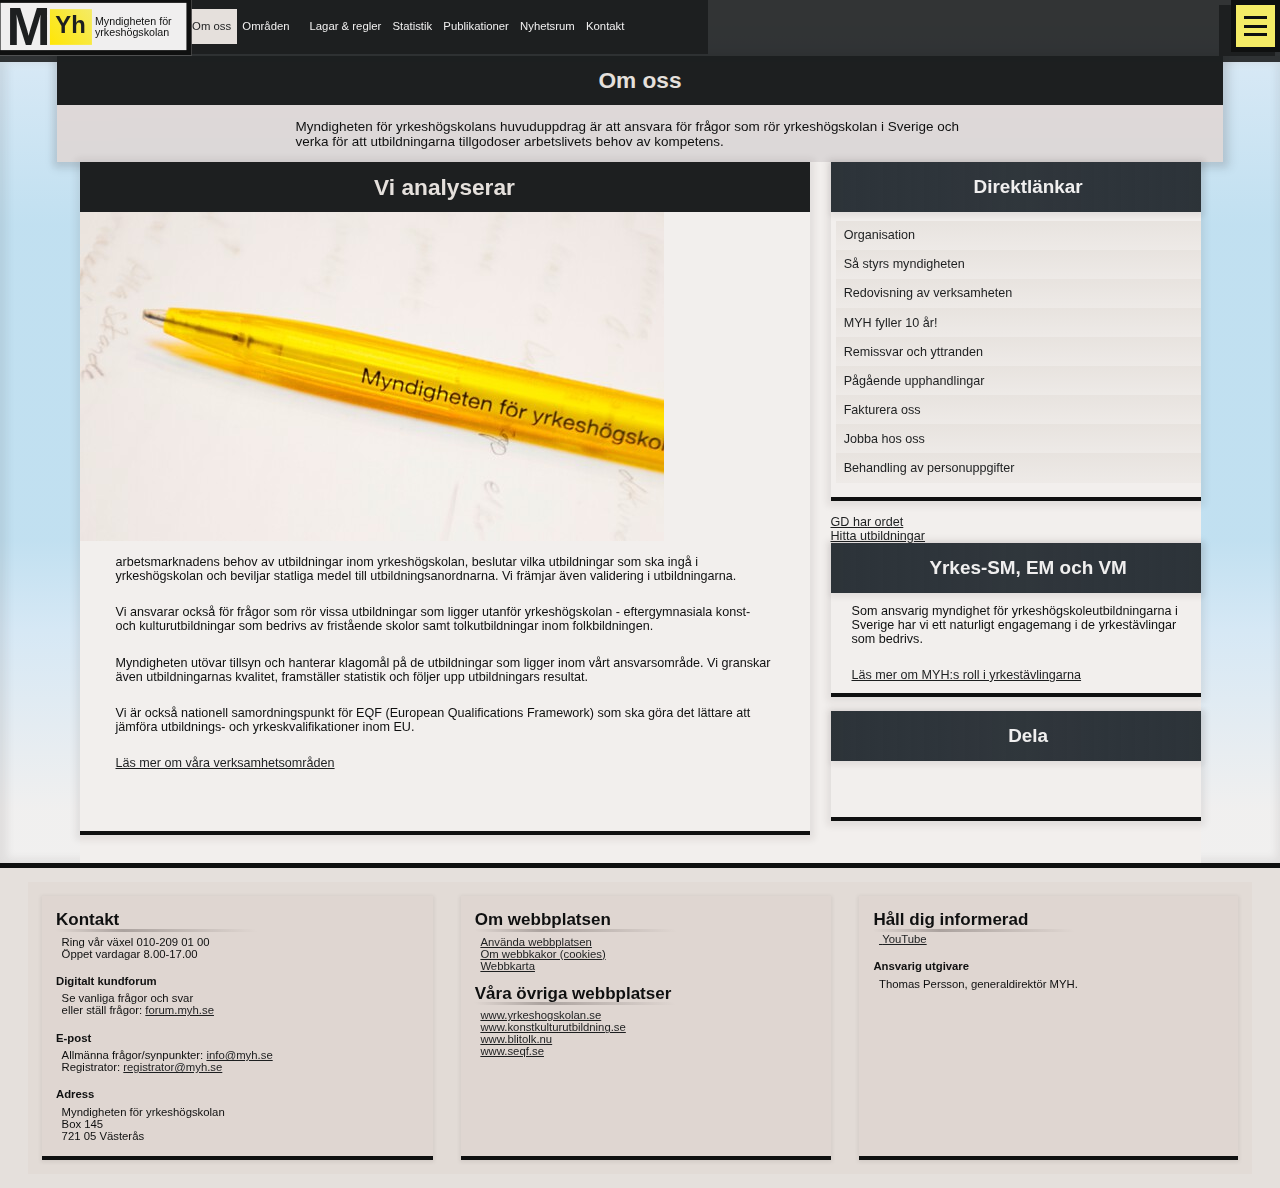
==== commit b6cbef92: "minor html adjustments" ====
--- a/site/about/index.html
+++ b/site/about/index.html
@@ -64,8 +64,8 @@
 
   </header>
 
-  <main class="perspective-top page-content">
 
+  <main class="perspective-top fill-for-header negative">
 
     <div class="intro">
       <section>
@@ -76,11 +76,9 @@
       </section>
     </div>
 
-          <div class="teaser">
-            <p>Myndigheten för yrkeshögskolans huvuduppdrag är att ansvara för frågor som rör yrkeshögskolan i Sverige och verka för att utbildningarna tillgodoser arbetslivets behov av kompetens. </p>
-          </div>
-        </section>
+    <div class="content">
 
+      <div class="primary">
 
         <section class="raw-text">
           <h1>Vi analyserar</h1>
